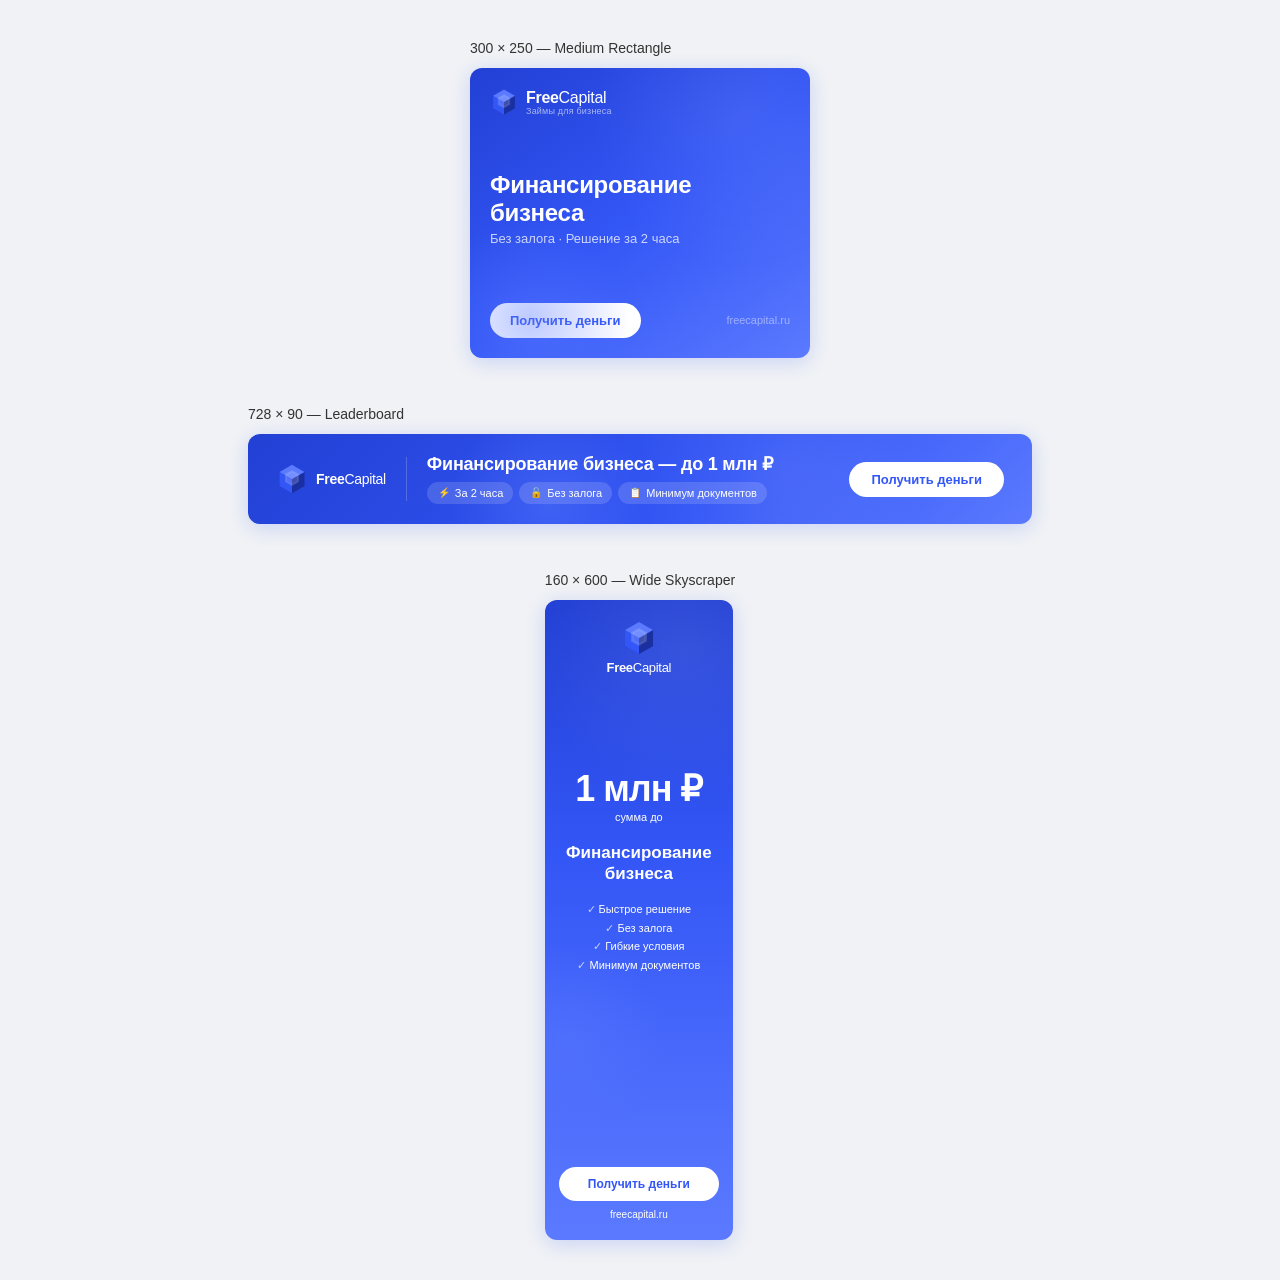
==== banners.html @ 23140b73 "Add HTML5 ad banners page for freecapital.ru Three banner formats (300x250, 728x90, 160x600) with Fr" ====
<!DOCTYPE html>
<html lang="ru">
<head>
<meta charset="UTF-8">
<meta name="viewport" content="width=device-width, initial-scale=1.0">
<title>Баннеры freecapital.ru</title>
<style>
  body {
    margin: 0;
    padding: 40px;
    background: #f0f2f5;
    font-family: -apple-system, BlinkMacSystemFont, 'SF Pro Display', 'Segoe UI', Roboto, sans-serif;
    display: flex;
    flex-direction: column;
    align-items: center;
    gap: 48px;
  }
  h2 { color: #333; font-weight: 500; font-size: 14px; margin: 0 0 12px; }

  /* === BRAND COLORS === */
  :root {
    --fc-blue: #3356F6;
    --fc-blue-dark: #2240D4;
    --fc-blue-light: #5B7AFF;
    --fc-dark: #1A1A2E;
  }

  /* === LOGO SVG (hexagon cube) === */
  .fc-logo {
    display: flex;
    align-items: center;
    gap: 8px;
    position: relative;
    z-index: 1;
  }
  .fc-logo svg { flex-shrink: 0; }
  .fc-logo-text {
    font-size: 16px;
    font-weight: 700;
    color: #fff;
    letter-spacing: -0.3px;
  }
  .fc-logo-text span { font-weight: 400; }
  .fc-logo-sub {
    font-size: 9px;
    color: rgba(255,255,255,0.6);
    margin-top: -1px;
    letter-spacing: 0.2px;
  }

  /* === BANNER BASE === */
  .banner {
    display: block;
    text-decoration: none;
    overflow: hidden;
    position: relative;
    border-radius: 12px;
    box-shadow: 0 4px 20px rgba(51,86,246,0.2);
    background: var(--fc-blue);
    color: #fff;
    cursor: pointer;
  }
  .banner * { box-sizing: border-box; }

  /* Decorative elements */
  .banner::before {
    content: '';
    position: absolute;
    width: 300px;
    height: 300px;
    border-radius: 50%;
    background: radial-gradient(circle, rgba(255,255,255,0.08) 0%, transparent 70%);
    pointer-events: none;
  }
  .banner::after {
    content: '';
    position: absolute;
    width: 200px;
    height: 200px;
    border-radius: 50%;
    background: radial-gradient(circle, rgba(91,122,255,0.4) 0%, transparent 70%);
    pointer-events: none;
  }

  /* === USP PILLS === */
  .usp-pills {
    display: flex;
    gap: 6px;
    flex-wrap: wrap;
    position: relative;
    z-index: 1;
  }
  .usp-pill {
    display: inline-flex;
    align-items: center;
    gap: 4px;
    padding: 4px 10px;
    background: rgba(255,255,255,0.15);
    border-radius: 20px;
    font-size: 11px;
    font-weight: 500;
    backdrop-filter: blur(4px);
  }
  .usp-pill-icon {
    width: 14px;
    height: 14px;
    display: flex;
    align-items: center;
    justify-content: center;
    font-size: 10px;
  }

  /* === CTA BUTTON === */
  .cta-btn {
    display: inline-block;
    padding: 12px 24px;
    background: #fff;
    color: var(--fc-blue);
    font-size: 14px;
    font-weight: 700;
    border-radius: 30px;
    text-decoration: none;
    position: relative;
    z-index: 1;
    animation: pulse 2.5s 1.5s ease infinite;
    transition: transform 0.15s ease;
  }
  .cta-btn:hover { transform: scale(1.04); }

  /* === 300x250 === */
  .banner-300x250 {
    width: 300px;
    height: 250px;
    padding: 20px;
    display: flex;
    flex-direction: column;
    justify-content: space-between;
    background: linear-gradient(145deg, var(--fc-blue-dark) 0%, var(--fc-blue) 50%, var(--fc-blue-light) 100%);
  }
  .banner-300x250::before { top: -100px; right: -80px; }
  .banner-300x250::after { bottom: -60px; left: -40px; }

  .banner-300x250 .fc-logo { animation: fadeDown 0.5s ease both; }
  .banner-300x250 .content { position: relative; z-index: 1; animation: fadeDown 0.5s 0.15s ease both; }
  .banner-300x250 .headline {
    font-size: 24px;
    font-weight: 800;
    line-height: 1.15;
    letter-spacing: -0.3px;
  }
  .banner-300x250 .sub {
    font-size: 13px;
    opacity: 0.75;
    margin-top: 4px;
    line-height: 1.3;
  }
  .banner-300x250 .bottom-row {
    display: flex;
    align-items: center;
    justify-content: space-between;
    animation: fadeDown 0.5s 0.35s ease both;
  }
  .banner-300x250 .cta-btn { padding: 10px 20px; font-size: 13px; }
  .banner-300x250 .domain-sm {
    font-size: 11px;
    opacity: 0.45;
    position: relative;
    z-index: 1;
  }

  /* === 728x90 === */
  .banner-728x90 {
    width: 728px;
    height: 90px;
    padding: 0 28px;
    display: flex;
    align-items: center;
    gap: 20px;
    background: linear-gradient(135deg, var(--fc-blue-dark) 0%, var(--fc-blue) 60%, var(--fc-blue-light) 100%);
  }
  .banner-728x90::before { top: -120px; right: 100px; }
  .banner-728x90::after { bottom: -80px; left: 200px; }

  .banner-728x90 .fc-logo { animation: fadeRight 0.4s ease both; flex-shrink: 0; }
  .banner-728x90 .fc-logo-text { font-size: 14px; }
  .banner-728x90 .divider {
    width: 1px;
    height: 44px;
    background: rgba(255,255,255,0.2);
    flex-shrink: 0;
    animation: fadeRight 0.4s 0.1s ease both;
  }
  .banner-728x90 .text-block {
    flex: 1;
    min-width: 0;
    position: relative;
    z-index: 1;
    animation: fadeRight 0.4s 0.15s ease both;
  }
  .banner-728x90 .headline {
    font-size: 18px;
    font-weight: 800;
    line-height: 1.2;
    letter-spacing: -0.2px;
  }
  .banner-728x90 .usp-pills { margin-top: 6px; }
  .banner-728x90 .cta-btn {
    padding: 10px 22px;
    font-size: 13px;
    flex-shrink: 0;
    animation: fadeRight 0.4s 0.3s ease both;
  }

  /* === 160x600 === */
  .banner-160x600 {
    width: 160px;
    height: 600px;
    padding: 20px 14px;
    display: flex;
    flex-direction: column;
    align-items: center;
    text-align: center;
    background: linear-gradient(180deg, var(--fc-blue-dark) 0%, var(--fc-blue) 40%, var(--fc-blue-light) 100%);
  }
  .banner-160x600::before { top: -100px; right: -100px; }
  .banner-160x600::after { bottom: 100px; left: -80px; }

  .banner-160x600 .fc-logo {
    flex-direction: column;
    gap: 4px;
    animation: fadeDown 0.5s ease both;
  }
  .banner-160x600 .fc-logo-text { font-size: 13px; }

  .banner-160x600 .mid-block {
    margin: auto 0;
    position: relative;
    z-index: 1;
  }
  .banner-160x600 .amount {
    font-size: 36px;
    font-weight: 800;
    line-height: 1;
    letter-spacing: -1px;
    animation: fadeDown 0.5s 0.2s ease both;
  }
  .banner-160x600 .amount-sub {
    font-size: 11px;
    opacity: 0.65;
    margin-top: 4px;
    animation: fadeDown 0.5s 0.25s ease both;
  }
  .banner-160x600 .headline {
    font-size: 17px;
    font-weight: 800;
    line-height: 1.2;
    margin-top: 20px;
    animation: fadeDown 0.5s 0.3s ease both;
  }
  .banner-160x600 .usp-list {
    list-style: none;
    padding: 0;
    margin: 16px 0 0;
    font-size: 11px;
    opacity: 0.8;
    line-height: 1.7;
    animation: fadeDown 0.5s 0.4s ease both;
  }
  .banner-160x600 .usp-list li::before {
    content: '✓ ';
    opacity: 0.7;
  }

  .banner-160x600 .cta-btn {
    width: 100%;
    text-align: center;
    padding: 10px 14px;
    font-size: 12px;
    margin-top: auto;
    animation: fadeDown 0.5s 0.55s ease both;
  }
  .banner-160x600 .domain {
    font-size: 10px;
    opacity: 0.4;
    margin-top: 8px;
    position: relative;
    z-index: 1;
    animation: fadeDown 0.5s 0.6s ease both;
  }

  /* === ANIMATIONS === */
  @keyframes fadeDown {
    from { opacity: 0; transform: translateY(-10px); }
    to { opacity: 1; transform: translateY(0); }
  }
  @keyframes fadeRight {
    from { opacity: 0; transform: translateX(-14px); }
    to { opacity: 1; transform: translateX(0); }
  }
  @keyframes pulse {
    0%, 100% { box-shadow: 0 0 0 0 rgba(255,255,255,0.35); }
    50% { box-shadow: 0 0 0 8px rgba(255,255,255,0); }
  }
</style>
</head>
<body>

<!-- Inline SVG logo hexagon -->
<svg style="display:none">
  <symbol id="fc-hex" viewBox="0 0 36 36">
    <!-- Back face -->
    <path d="M18 2L32 10V26L18 34L4 26V10L18 2Z" fill="#2240D4"/>
    <!-- Left face -->
    <path d="M4 10L18 18V34L4 26V10Z" fill="#3356F6"/>
    <!-- Right face -->
    <path d="M32 10L18 18V34L32 26V10Z" fill="#1A2FA0"/>
    <!-- Top face -->
    <path d="M4 10L18 2L32 10L18 18L4 10Z" fill="#5B7AFF"/>
    <!-- Inner hexagon highlight -->
    <path d="M18 8L26 12.5V21.5L18 26L10 21.5V12.5L18 8Z" fill="rgba(255,255,255,0.15)"/>
    <path d="M18 10L24 13.5V20.5L18 24L12 20.5V13.5L18 10Z" fill="none" stroke="rgba(255,255,255,0.25)" stroke-width="0.5"/>
  </symbol>
</svg>

<!-- 300x250 Medium Rectangle -->
<div>
  <h2>300 &times; 250 &mdash; Medium Rectangle</h2>
  <a href="https://freecapital.ru" target="_blank" class="banner banner-300x250">
    <div class="fc-logo">
      <svg width="28" height="28"><use href="#fc-hex"/></svg>
      <div>
        <div class="fc-logo-text">Free<span>Capital</span></div>
        <div class="fc-logo-sub">Займы для бизнеса</div>
      </div>
    </div>
    <div class="content">
      <div class="headline">Финансирование<br>бизнеса</div>
      <div class="sub">Без залога &middot; Решение за 2 часа</div>
    </div>
    <div class="bottom-row">
      <span class="cta-btn">Получить деньги</span>
      <span class="domain-sm">freecapital.ru</span>
    </div>
  </a>
</div>

<!-- 728x90 Leaderboard -->
<div>
  <h2>728 &times; 90 &mdash; Leaderboard</h2>
  <a href="https://freecapital.ru" target="_blank" class="banner banner-728x90">
    <div class="fc-logo">
      <svg width="32" height="32"><use href="#fc-hex"/></svg>
      <div>
        <div class="fc-logo-text">Free<span>Capital</span></div>
      </div>
    </div>
    <div class="divider"></div>
    <div class="text-block">
      <div class="headline">Финансирование бизнеса &mdash; до 1 млн ₽</div>
      <div class="usp-pills">
        <span class="usp-pill"><span class="usp-pill-icon">⚡</span> За 2 часа</span>
        <span class="usp-pill"><span class="usp-pill-icon">🔓</span> Без залога</span>
        <span class="usp-pill"><span class="usp-pill-icon">📋</span> Минимум документов</span>
      </div>
    </div>
    <span class="cta-btn">Получить деньги</span>
  </a>
</div>

<!-- 160x600 Wide Skyscraper -->
<div>
  <h2>160 &times; 600 &mdash; Wide Skyscraper</h2>
  <a href="https://freecapital.ru" target="_blank" class="banner banner-160x600">
    <div class="fc-logo">
      <svg width="36" height="36"><use href="#fc-hex"/></svg>
      <div class="fc-logo-text">Free<span>Capital</span></div>
    </div>
    <div class="mid-block">
      <div class="amount">1 млн ₽</div>
      <div class="amount-sub">сумма до</div>
      <div class="headline">Финансирование<br>бизнеса</div>
      <ul class="usp-list">
        <li>Быстрое решение</li>
        <li>Без залога</li>
        <li>Гибкие условия</li>
        <li>Минимум документов</li>
      </ul>
    </div>
    <span class="cta-btn">Получить деньги</span>
    <div class="domain">freecapital.ru</div>
  </a>
</div>

</body>
</html>
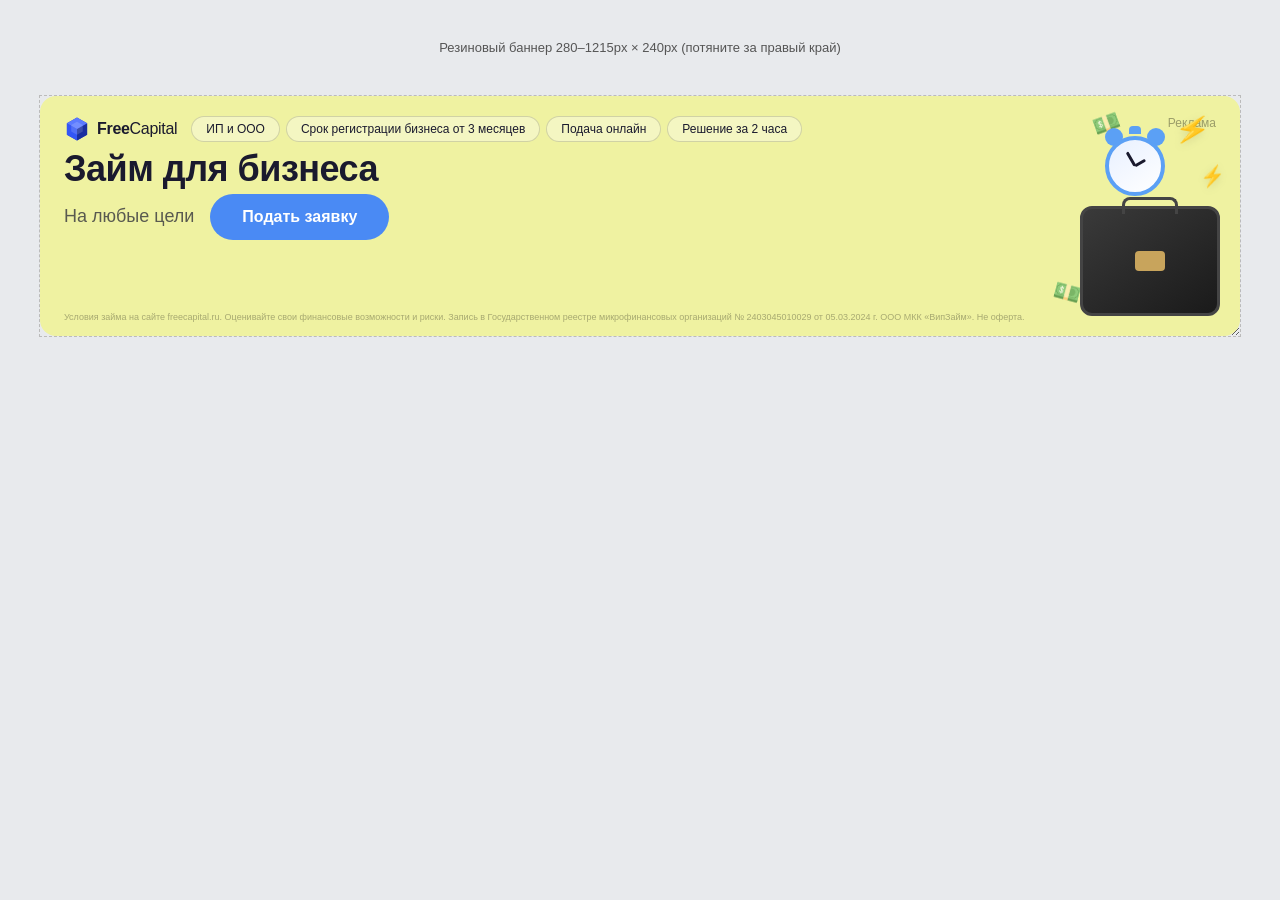
==== commit b4f341f9: "Redesign banner page: responsive FreeCapital ad (280-1215px × 240px) Replaces fixed-size banners wit" ====
--- a/banners.html
+++ b/banners.html
@@ -3,392 +3,408 @@
 <head>
 <meta charset="UTF-8">
 <meta name="viewport" content="width=device-width, initial-scale=1.0">
-<title>Баннеры freecapital.ru</title>
+<title>Баннер FreeCapital — Займ для бизнеса</title>
 <style>
+  /* === PAGE PREVIEW === */
   body {
     margin: 0;
     padding: 40px;
-    background: #f0f2f5;
+    background: #e8eaed;
     font-family: -apple-system, BlinkMacSystemFont, 'SF Pro Display', 'Segoe UI', Roboto, sans-serif;
     display: flex;
     flex-direction: column;
     align-items: center;
-    gap: 48px;
-  }
-  h2 { color: #333; font-weight: 500; font-size: 14px; margin: 0 0 12px; }
-
-  /* === BRAND COLORS === */
-  :root {
-    --fc-blue: #3356F6;
-    --fc-blue-dark: #2240D4;
-    --fc-blue-light: #5B7AFF;
-    --fc-dark: #1A1A2E;
-  }
-
-  /* === LOGO SVG (hexagon cube) === */
-  .fc-logo {
+    gap: 32px;
+  }
+  .preview-label {
+    color: #555;
+    font-size: 13px;
+    font-weight: 500;
+    margin: 0 0 8px;
+  }
+  .preview-wrap {
+    width: 100%;
+    max-width: 1215px;
+    resize: horizontal;
+    overflow: hidden;
+    min-width: 280px;
+    border: 1px dashed #bbb;
+    padding: 0;
+  }
+
+  /* === BANNER === */
+  .fc-banner {
+    display: block;
+    text-decoration: none;
+    color: inherit;
+    position: relative;
+    width: 100%;
+    min-width: 280px;
+    max-width: 1215px;
+    height: 240px;
+    background: #EFF2A1;
+    border-radius: 16px;
+    overflow: hidden;
+    box-sizing: border-box;
+    padding: 20px 24px 16px;
+    cursor: pointer;
+  }
+  .fc-banner * { box-sizing: border-box; }
+
+  /* --- Top row: logo + tags + "Реклама" --- */
+  .fc-banner__top {
     display: flex;
     align-items: center;
-    gap: 8px;
-    position: relative;
-    z-index: 1;
-  }
-  .fc-logo svg { flex-shrink: 0; }
-  .fc-logo-text {
+    gap: 10px;
+    flex-wrap: wrap;
+  }
+  .fc-banner__logo {
+    display: flex;
+    align-items: center;
+    gap: 7px;
+    flex-shrink: 0;
+    margin-right: 4px;
+  }
+  .fc-banner__logo-text {
     font-size: 16px;
     font-weight: 700;
-    color: #fff;
+    color: #1a1a2e;
     letter-spacing: -0.3px;
   }
-  .fc-logo-text span { font-weight: 400; }
-  .fc-logo-sub {
-    font-size: 9px;
-    color: rgba(255,255,255,0.6);
-    margin-top: -1px;
-    letter-spacing: 0.2px;
-  }
-
-  /* === BANNER BASE === */
-  .banner {
-    display: block;
-    text-decoration: none;
-    overflow: hidden;
-    position: relative;
-    border-radius: 12px;
-    box-shadow: 0 4px 20px rgba(51,86,246,0.2);
-    background: var(--fc-blue);
-    color: #fff;
-    cursor: pointer;
-  }
-  .banner * { box-sizing: border-box; }
-
-  /* Decorative elements */
-  .banner::before {
-    content: '';
-    position: absolute;
-    width: 300px;
-    height: 300px;
-    border-radius: 50%;
-    background: radial-gradient(circle, rgba(255,255,255,0.08) 0%, transparent 70%);
-    pointer-events: none;
-  }
-  .banner::after {
-    content: '';
-    position: absolute;
-    width: 200px;
-    height: 200px;
-    border-radius: 50%;
-    background: radial-gradient(circle, rgba(91,122,255,0.4) 0%, transparent 70%);
-    pointer-events: none;
-  }
-
-  /* === USP PILLS === */
-  .usp-pills {
+  .fc-banner__logo-text span { font-weight: 400; }
+
+  .fc-banner__tags {
     display: flex;
     gap: 6px;
     flex-wrap: wrap;
+    flex: 1;
+    min-width: 0;
+  }
+  .fc-banner__tag {
+    display: inline-block;
+    padding: 5px 14px;
+    border: 1.5px solid rgba(0,0,0,0.15);
+    border-radius: 30px;
+    font-size: 12px;
+    font-weight: 500;
+    color: #1a1a2e;
+    white-space: nowrap;
+    background: rgba(255,255,255,0.35);
+  }
+
+  .fc-banner__ad-label {
+    position: absolute;
+    top: 20px;
+    right: 24px;
+    font-size: 12px;
+    color: rgba(0,0,0,0.35);
+  }
+
+  /* --- Main content --- */
+  .fc-banner__body {
     position: relative;
     z-index: 1;
-  }
-  .usp-pill {
-    display: inline-flex;
-    align-items: center;
-    gap: 4px;
-    padding: 4px 10px;
-    background: rgba(255,255,255,0.15);
-    border-radius: 20px;
-    font-size: 11px;
-    font-weight: 500;
-    backdrop-filter: blur(4px);
-  }
-  .usp-pill-icon {
-    width: 14px;
-    height: 14px;
+    margin-top: 8px;
+  }
+  .fc-banner__headline {
+    font-size: 36px;
+    font-weight: 900;
+    color: #1a1a2e;
+    line-height: 1.05;
+    letter-spacing: -0.5px;
+  }
+  .fc-banner__cta-row {
     display: flex;
     align-items: center;
-    justify-content: center;
-    font-size: 10px;
-  }
-
-  /* === CTA BUTTON === */
-  .cta-btn {
+    gap: 16px;
+    margin-top: 6px;
+  }
+  .fc-banner__subtitle {
+    font-size: 18px;
+    font-weight: 500;
+    color: #1a1a2e;
+    opacity: 0.7;
+    white-space: nowrap;
+  }
+  .fc-banner__cta {
     display: inline-block;
-    padding: 12px 24px;
-    background: #fff;
-    color: var(--fc-blue);
-    font-size: 14px;
+    padding: 14px 32px;
+    background: #4A8AF4;
+    color: #fff;
+    font-size: 16px;
     font-weight: 700;
-    border-radius: 30px;
-    text-decoration: none;
-    position: relative;
+    border-radius: 40px;
+    border: none;
+    cursor: pointer;
+    white-space: nowrap;
+    transition: transform 0.15s ease, box-shadow 0.15s ease;
+  }
+  .fc-banner__cta:hover {
+    transform: scale(1.03);
+    box-shadow: 0 4px 16px rgba(74,138,244,0.35);
+  }
+
+  /* --- Disclaimer --- */
+  .fc-banner__disclaimer {
+    position: absolute;
+    bottom: 12px;
+    left: 24px;
+    right: 24px;
+    font-size: 9px;
+    line-height: 1.3;
+    color: rgba(0,0,0,0.3);
     z-index: 1;
-    animation: pulse 2.5s 1.5s ease infinite;
-    transition: transform 0.15s ease;
-  }
-  .cta-btn:hover { transform: scale(1.04); }
-
-  /* === 300x250 === */
-  .banner-300x250 {
-    width: 300px;
-    height: 250px;
-    padding: 20px;
-    display: flex;
-    flex-direction: column;
-    justify-content: space-between;
-    background: linear-gradient(145deg, var(--fc-blue-dark) 0%, var(--fc-blue) 50%, var(--fc-blue-light) 100%);
-  }
-  .banner-300x250::before { top: -100px; right: -80px; }
-  .banner-300x250::after { bottom: -60px; left: -40px; }
-
-  .banner-300x250 .fc-logo { animation: fadeDown 0.5s ease both; }
-  .banner-300x250 .content { position: relative; z-index: 1; animation: fadeDown 0.5s 0.15s ease both; }
-  .banner-300x250 .headline {
-    font-size: 24px;
-    font-weight: 800;
-    line-height: 1.15;
-    letter-spacing: -0.3px;
-  }
-  .banner-300x250 .sub {
-    font-size: 13px;
-    opacity: 0.75;
-    margin-top: 4px;
-    line-height: 1.3;
-  }
-  .banner-300x250 .bottom-row {
-    display: flex;
-    align-items: center;
-    justify-content: space-between;
-    animation: fadeDown 0.5s 0.35s ease both;
-  }
-  .banner-300x250 .cta-btn { padding: 10px 20px; font-size: 13px; }
-  .banner-300x250 .domain-sm {
-    font-size: 11px;
-    opacity: 0.45;
-    position: relative;
-    z-index: 1;
-  }
-
-  /* === 728x90 === */
-  .banner-728x90 {
-    width: 728px;
-    height: 90px;
-    padding: 0 28px;
-    display: flex;
-    align-items: center;
-    gap: 20px;
-    background: linear-gradient(135deg, var(--fc-blue-dark) 0%, var(--fc-blue) 60%, var(--fc-blue-light) 100%);
-  }
-  .banner-728x90::before { top: -120px; right: 100px; }
-  .banner-728x90::after { bottom: -80px; left: 200px; }
-
-  .banner-728x90 .fc-logo { animation: fadeRight 0.4s ease both; flex-shrink: 0; }
-  .banner-728x90 .fc-logo-text { font-size: 14px; }
-  .banner-728x90 .divider {
-    width: 1px;
-    height: 44px;
-    background: rgba(255,255,255,0.2);
-    flex-shrink: 0;
-    animation: fadeRight 0.4s 0.1s ease both;
-  }
-  .banner-728x90 .text-block {
-    flex: 1;
-    min-width: 0;
-    position: relative;
-    z-index: 1;
-    animation: fadeRight 0.4s 0.15s ease both;
-  }
-  .banner-728x90 .headline {
-    font-size: 18px;
-    font-weight: 800;
-    line-height: 1.2;
-    letter-spacing: -0.2px;
-  }
-  .banner-728x90 .usp-pills { margin-top: 6px; }
-  .banner-728x90 .cta-btn {
-    padding: 10px 22px;
-    font-size: 13px;
-    flex-shrink: 0;
-    animation: fadeRight 0.4s 0.3s ease both;
-  }
-
-  /* === 160x600 === */
-  .banner-160x600 {
-    width: 160px;
-    height: 600px;
-    padding: 20px 14px;
-    display: flex;
-    flex-direction: column;
-    align-items: center;
-    text-align: center;
-    background: linear-gradient(180deg, var(--fc-blue-dark) 0%, var(--fc-blue) 40%, var(--fc-blue-light) 100%);
-  }
-  .banner-160x600::before { top: -100px; right: -100px; }
-  .banner-160x600::after { bottom: 100px; left: -80px; }
-
-  .banner-160x600 .fc-logo {
-    flex-direction: column;
-    gap: 4px;
-    animation: fadeDown 0.5s ease both;
-  }
-  .banner-160x600 .fc-logo-text { font-size: 13px; }
-
-  .banner-160x600 .mid-block {
-    margin: auto 0;
-    position: relative;
-    z-index: 1;
-  }
-  .banner-160x600 .amount {
-    font-size: 36px;
-    font-weight: 800;
+  }
+
+  /* --- Illustration (right side) --- */
+  .fc-banner__illustration {
+    position: absolute;
+    right: 20px;
+    bottom: 20px;
+    width: 220px;
+    height: 200px;
+    z-index: 0;
+    pointer-events: none;
+  }
+
+  /* Briefcase */
+  .illust-briefcase {
+    position: absolute;
+    width: 140px;
+    height: 110px;
+    bottom: 0;
+    right: 0;
+    background: linear-gradient(145deg, #3a3a3a 0%, #2a2a2a 50%, #1a1a1a 100%);
+    border-radius: 12px;
+    border: 3px solid #444;
+  }
+  .illust-briefcase::before {
+    content: '';
+    position: absolute;
+    top: -12px;
+    left: 50%;
+    transform: translateX(-50%);
+    width: 50px;
+    height: 14px;
+    border: 3px solid #444;
+    border-bottom: none;
+    border-radius: 8px 8px 0 0;
+    background: transparent;
+  }
+  .illust-briefcase::after {
+    content: '';
+    position: absolute;
+    top: 50%;
+    left: 50%;
+    transform: translate(-50%, -50%);
+    width: 30px;
+    height: 20px;
+    background: #c8a45c;
+    border-radius: 4px;
+  }
+
+  /* Alarm clock */
+  .illust-clock {
+    position: absolute;
+    top: 10px;
+    right: 50px;
+    width: 70px;
+    height: 70px;
+  }
+  .illust-clock__face {
+    width: 60px;
+    height: 60px;
+    background: linear-gradient(145deg, #e8f0ff 0%, #fff 100%);
+    border-radius: 50%;
+    border: 4px solid #5BA0F5;
+    position: absolute;
+    top: 10px;
+    left: 5px;
+  }
+  .illust-clock__face::before {
+    content: '';
+    position: absolute;
+    top: 50%;
+    left: 50%;
+    width: 3px;
+    height: 16px;
+    background: #1a1a2e;
+    border-radius: 2px;
+    transform-origin: bottom center;
+    transform: translate(-50%, -100%) rotate(-30deg);
+  }
+  .illust-clock__face::after {
+    content: '';
+    position: absolute;
+    top: 50%;
+    left: 50%;
+    width: 3px;
+    height: 12px;
+    background: #1a1a2e;
+    border-radius: 2px;
+    transform-origin: bottom center;
+    transform: translate(-50%, -100%) rotate(60deg);
+  }
+  .illust-clock__bell-l,
+  .illust-clock__bell-r {
+    position: absolute;
+    top: 2px;
+    width: 18px;
+    height: 18px;
+    background: #5BA0F5;
+    border-radius: 50%;
+  }
+  .illust-clock__bell-l { left: 5px; }
+  .illust-clock__bell-r { right: 5px; }
+  .illust-clock__top {
+    position: absolute;
+    top: 0;
+    left: 50%;
+    transform: translateX(-50%);
+    width: 12px;
+    height: 8px;
+    background: #5BA0F5;
+    border-radius: 4px 4px 0 0;
+  }
+
+  /* Lightning bolts */
+  .illust-bolt {
+    position: absolute;
+    font-size: 28px;
+    filter: drop-shadow(0 2px 4px rgba(0,0,0,0.1));
     line-height: 1;
-    letter-spacing: -1px;
-    animation: fadeDown 0.5s 0.2s ease both;
-  }
-  .banner-160x600 .amount-sub {
-    font-size: 11px;
-    opacity: 0.65;
-    margin-top: 4px;
-    animation: fadeDown 0.5s 0.25s ease both;
-  }
-  .banner-160x600 .headline {
-    font-size: 17px;
-    font-weight: 800;
-    line-height: 1.2;
-    margin-top: 20px;
-    animation: fadeDown 0.5s 0.3s ease both;
-  }
-  .banner-160x600 .usp-list {
-    list-style: none;
-    padding: 0;
-    margin: 16px 0 0;
-    font-size: 11px;
-    opacity: 0.8;
-    line-height: 1.7;
-    animation: fadeDown 0.5s 0.4s ease both;
-  }
-  .banner-160x600 .usp-list li::before {
-    content: '✓ ';
+  }
+  .illust-bolt--1 { top: 0; right: 10px; transform: rotate(10deg); }
+  .illust-bolt--2 { top: 50px; right: -5px; font-size: 20px; transform: rotate(-5deg); }
+
+  /* Money bills */
+  .illust-money {
+    position: absolute;
+    font-size: 22px;
     opacity: 0.7;
   }
-
-  .banner-160x600 .cta-btn {
-    width: 100%;
-    text-align: center;
-    padding: 10px 14px;
-    font-size: 12px;
-    margin-top: auto;
-    animation: fadeDown 0.5s 0.55s ease both;
-  }
-  .banner-160x600 .domain {
-    font-size: 10px;
-    opacity: 0.4;
-    margin-top: 8px;
-    position: relative;
-    z-index: 1;
-    animation: fadeDown 0.5s 0.6s ease both;
-  }
-
-  /* === ANIMATIONS === */
-  @keyframes fadeDown {
-    from { opacity: 0; transform: translateY(-10px); }
+  .illust-money--1 { top: -5px; right: 100px; transform: rotate(-20deg); }
+  .illust-money--2 { bottom: 10px; right: 140px; transform: rotate(15deg); }
+
+  /* --- Responsive --- */
+  @media (max-width: 700px), (max-container-width: 700px) {
+    .fc-banner__headline { font-size: 28px; }
+    .fc-banner__subtitle { font-size: 15px; }
+    .fc-banner__cta { padding: 12px 24px; font-size: 14px; }
+    .fc-banner__tag { font-size: 11px; padding: 4px 10px; }
+    .fc-banner__illustration { width: 160px; height: 160px; right: 10px; }
+    .illust-briefcase { width: 100px; height: 80px; }
+    .illust-clock { transform: scale(0.8); top: 5px; right: 30px; }
+  }
+
+  /* Container query for resize behavior within preview */
+  .preview-wrap { container-type: inline-size; }
+
+  @container (max-width: 600px) {
+    .fc-banner { padding: 16px 18px 14px; }
+    .fc-banner__headline { font-size: 26px; }
+    .fc-banner__subtitle { font-size: 14px; }
+    .fc-banner__cta { padding: 10px 20px; font-size: 13px; }
+    .fc-banner__tag { font-size: 10px; padding: 3px 8px; }
+    .fc-banner__illustration { width: 130px; height: 140px; right: 5px; bottom: 30px; }
+    .illust-briefcase { width: 85px; height: 65px; border-radius: 8px; }
+    .illust-clock { transform: scale(0.65); top: 5px; right: 20px; }
+    .illust-bolt { font-size: 20px; }
+  }
+  @container (max-width: 400px) {
+    .fc-banner__headline { font-size: 22px; }
+    .fc-banner__cta-row { flex-direction: column; align-items: flex-start; gap: 8px; }
+    .fc-banner__subtitle { font-size: 13px; }
+    .fc-banner__cta { padding: 10px 18px; font-size: 12px; }
+    .fc-banner__tags { display: none; }
+    .fc-banner__illustration { width: 100px; height: 110px; right: 5px; bottom: 28px; }
+    .illust-briefcase { width: 70px; height: 55px; }
+    .illust-clock { transform: scale(0.5); top: 0; right: 15px; }
+    .fc-banner__disclaimer { font-size: 7px; }
+  }
+
+  /* === Animations === */
+  .fc-banner__logo { animation: fadeIn 0.4s ease both; }
+  .fc-banner__tags { animation: fadeIn 0.4s 0.1s ease both; }
+  .fc-banner__headline { animation: fadeIn 0.4s 0.2s ease both; }
+  .fc-banner__cta-row { animation: fadeIn 0.4s 0.3s ease both; }
+  .fc-banner__illustration { animation: slideIn 0.5s 0.3s ease both; }
+
+  @keyframes fadeIn {
+    from { opacity: 0; transform: translateY(-8px); }
     to { opacity: 1; transform: translateY(0); }
   }
-  @keyframes fadeRight {
-    from { opacity: 0; transform: translateX(-14px); }
+  @keyframes slideIn {
+    from { opacity: 0; transform: translateX(30px); }
     to { opacity: 1; transform: translateX(0); }
-  }
-  @keyframes pulse {
-    0%, 100% { box-shadow: 0 0 0 0 rgba(255,255,255,0.35); }
-    50% { box-shadow: 0 0 0 8px rgba(255,255,255,0); }
   }
 </style>
 </head>
 <body>
 
-<!-- Inline SVG logo hexagon -->
+<!-- Inline SVG logo -->
 <svg style="display:none">
   <symbol id="fc-hex" viewBox="0 0 36 36">
-    <!-- Back face -->
     <path d="M18 2L32 10V26L18 34L4 26V10L18 2Z" fill="#2240D4"/>
-    <!-- Left face -->
     <path d="M4 10L18 18V34L4 26V10Z" fill="#3356F6"/>
-    <!-- Right face -->
     <path d="M32 10L18 18V34L32 26V10Z" fill="#1A2FA0"/>
-    <!-- Top face -->
     <path d="M4 10L18 2L32 10L18 18L4 10Z" fill="#5B7AFF"/>
-    <!-- Inner hexagon highlight -->
     <path d="M18 8L26 12.5V21.5L18 26L10 21.5V12.5L18 8Z" fill="rgba(255,255,255,0.15)"/>
-    <path d="M18 10L24 13.5V20.5L18 24L12 20.5V13.5L18 10Z" fill="none" stroke="rgba(255,255,255,0.25)" stroke-width="0.5"/>
   </symbol>
 </svg>
 
-<!-- 300x250 Medium Rectangle -->
-<div>
-  <h2>300 &times; 250 &mdash; Medium Rectangle</h2>
-  <a href="https://freecapital.ru" target="_blank" class="banner banner-300x250">
-    <div class="fc-logo">
-      <svg width="28" height="28"><use href="#fc-hex"/></svg>
-      <div>
-        <div class="fc-logo-text">Free<span>Capital</span></div>
-        <div class="fc-logo-sub">Займы для бизнеса</div>
-      </div>
+<p class="preview-label">Резиновый баннер 280–1215px &times; 240px (потяните за правый край)</p>
+
+<!-- === BANNER === -->
+<div class="preview-wrap">
+<a href="https://freecapital.ru" target="_blank" class="fc-banner">
+
+  <!-- Top row -->
+  <div class="fc-banner__top">
+    <div class="fc-banner__logo">
+      <svg width="26" height="26"><use href="#fc-hex"/></svg>
+      <div class="fc-banner__logo-text">Free<span>Capital</span></div>
     </div>
-    <div class="content">
-      <div class="headline">Финансирование<br>бизнеса</div>
-      <div class="sub">Без залога &middot; Решение за 2 часа</div>
+    <div class="fc-banner__tags">
+      <span class="fc-banner__tag">ИП и ООО</span>
+      <span class="fc-banner__tag">Срок регистрации бизнеса от 3 месяцев</span>
+      <span class="fc-banner__tag">Подача онлайн</span>
+      <span class="fc-banner__tag">Решение за 2 часа</span>
     </div>
-    <div class="bottom-row">
-      <span class="cta-btn">Получить деньги</span>
-      <span class="domain-sm">freecapital.ru</span>
+  </div>
+  <span class="fc-banner__ad-label">Реклама</span>
+
+  <!-- Main content -->
+  <div class="fc-banner__body">
+    <div class="fc-banner__headline">Займ для бизнеса</div>
+    <div class="fc-banner__cta-row">
+      <span class="fc-banner__subtitle">На любые цели</span>
+      <span class="fc-banner__cta">Подать заявку</span>
     </div>
-  </a>
-</div>
-
-<!-- 728x90 Leaderboard -->
-<div>
-  <h2>728 &times; 90 &mdash; Leaderboard</h2>
-  <a href="https://freecapital.ru" target="_blank" class="banner banner-728x90">
-    <div class="fc-logo">
-      <svg width="32" height="32"><use href="#fc-hex"/></svg>
-      <div>
-        <div class="fc-logo-text">Free<span>Capital</span></div>
-      </div>
+  </div>
+
+  <!-- Disclaimer -->
+  <div class="fc-banner__disclaimer">
+    Условия займа на сайте freecapital.ru. Оценивайте свои финансовые возможности и&nbsp;риски. Запись в&nbsp;Государственном реестре
+    микрофинансовых организаций №&nbsp;2403045010029 от&nbsp;05.03.2024&nbsp;г. ООО МКК &laquo;ВипЗайм&raquo;. Не&nbsp;оферта.
+  </div>
+
+  <!-- Illustration -->
+  <div class="fc-banner__illustration">
+    <span class="illust-money illust-money--1">💵</span>
+    <span class="illust-money illust-money--2">💵</span>
+    <span class="illust-bolt illust-bolt--1">⚡</span>
+    <span class="illust-bolt illust-bolt--2">⚡</span>
+    <div class="illust-clock">
+      <div class="illust-clock__bell-l"></div>
+      <div class="illust-clock__bell-r"></div>
+      <div class="illust-clock__top"></div>
+      <div class="illust-clock__face"></div>
     </div>
-    <div class="divider"></div>
-    <div class="text-block">
-      <div class="headline">Финансирование бизнеса &mdash; до 1 млн ₽</div>
-      <div class="usp-pills">
-        <span class="usp-pill"><span class="usp-pill-icon">⚡</span> За 2 часа</span>
-        <span class="usp-pill"><span class="usp-pill-icon">🔓</span> Без залога</span>
-        <span class="usp-pill"><span class="usp-pill-icon">📋</span> Минимум документов</span>
-      </div>
-    </div>
-    <span class="cta-btn">Получить деньги</span>
-  </a>
-</div>
-
-<!-- 160x600 Wide Skyscraper -->
-<div>
-  <h2>160 &times; 600 &mdash; Wide Skyscraper</h2>
-  <a href="https://freecapital.ru" target="_blank" class="banner banner-160x600">
-    <div class="fc-logo">
-      <svg width="36" height="36"><use href="#fc-hex"/></svg>
-      <div class="fc-logo-text">Free<span>Capital</span></div>
-    </div>
-    <div class="mid-block">
-      <div class="amount">1 млн ₽</div>
-      <div class="amount-sub">сумма до</div>
-      <div class="headline">Финансирование<br>бизнеса</div>
-      <ul class="usp-list">
-        <li>Быстрое решение</li>
-        <li>Без залога</li>
-        <li>Гибкие условия</li>
-        <li>Минимум документов</li>
-      </ul>
-    </div>
-    <span class="cta-btn">Получить деньги</span>
-    <div class="domain">freecapital.ru</div>
-  </a>
+    <div class="illust-briefcase"></div>
+  </div>
+
+</a>
 </div>
 
 </body>
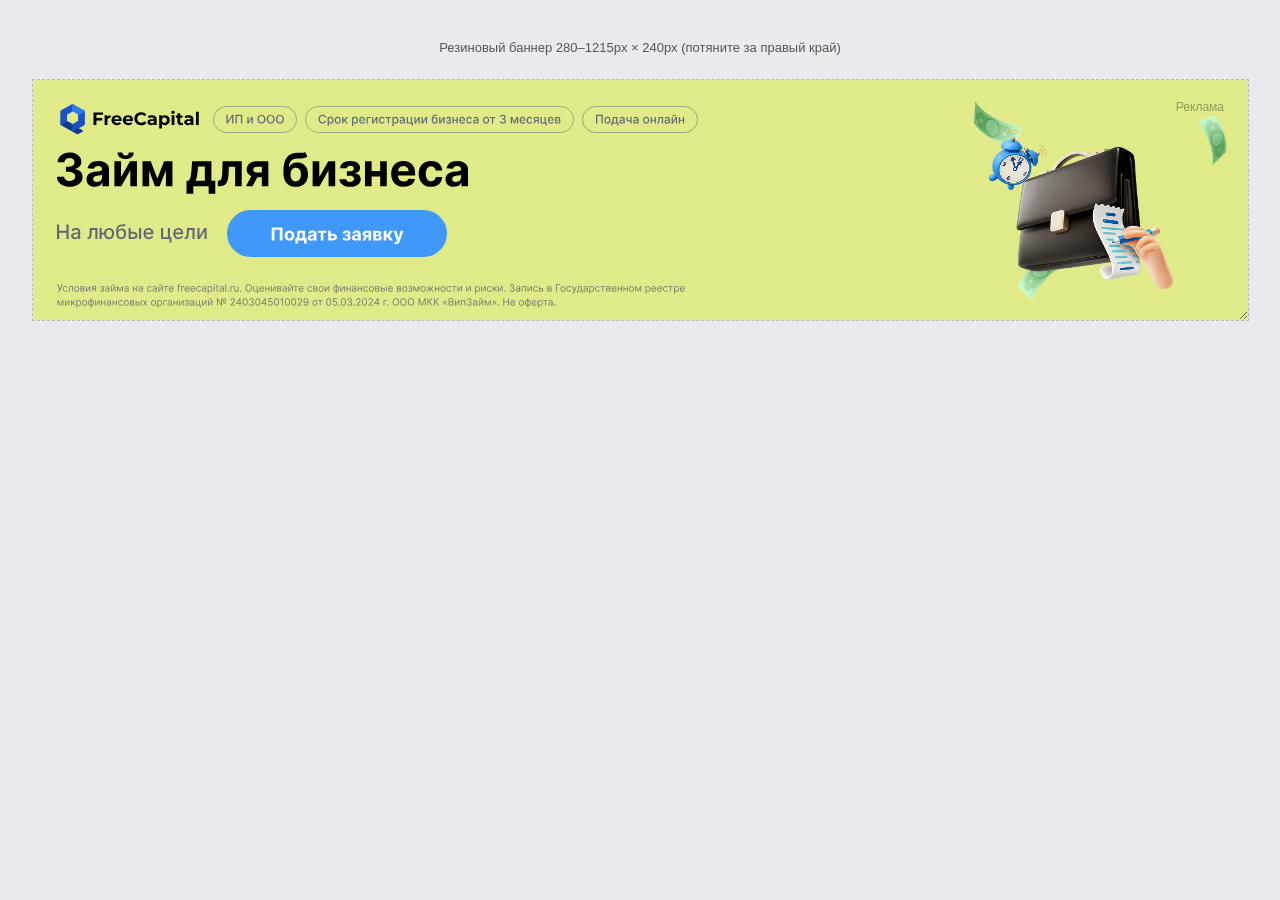
==== commit 4f48596f: "Rebuild banner with original Figma assets (SVG/PNG) Uses designer-provided assets: logo, tags, headl" ====
--- a/banners.html
+++ b/banners.html
@@ -8,19 +8,19 @@
   /* === PAGE PREVIEW === */
   body {
     margin: 0;
-    padding: 40px;
+    padding: 40px 20px;
     background: #e8eaed;
-    font-family: -apple-system, BlinkMacSystemFont, 'SF Pro Display', 'Segoe UI', Roboto, sans-serif;
+    font-family: -apple-system, BlinkMacSystemFont, 'Segoe UI', Roboto, sans-serif;
     display: flex;
     flex-direction: column;
     align-items: center;
-    gap: 32px;
+    gap: 24px;
   }
   .preview-label {
     color: #555;
     font-size: 13px;
     font-weight: 500;
-    margin: 0 0 8px;
+    margin: 0;
   }
   .preview-wrap {
     width: 100%;
@@ -29,7 +29,7 @@
     overflow: hidden;
     min-width: 280px;
     border: 1px dashed #bbb;
-    padding: 0;
+    container-type: inline-size;
   }
 
   /* === BANNER === */
@@ -39,370 +39,257 @@
     color: inherit;
     position: relative;
     width: 100%;
-    min-width: 280px;
-    max-width: 1215px;
     height: 240px;
-    background: #EFF2A1;
-    border-radius: 16px;
+    background: #E0EA89;
+    border-radius: 4px;
     overflow: hidden;
     box-sizing: border-box;
-    padding: 20px 24px 16px;
     cursor: pointer;
   }
   .fc-banner * { box-sizing: border-box; }
 
-  /* --- Top row: logo + tags + "Реклама" --- */
-  .fc-banner__top {
-    display: flex;
-    align-items: center;
-    gap: 10px;
+  /* --- Top row --- */
+  .fc-top {
+    position: absolute;
+    top: 20px;
+    left: 24px;
+    right: 80px;
+    display: flex;
+    align-items: center;
+    gap: 12px;
+    z-index: 2;
+  }
+  .fc-logo {
+    flex-shrink: 0;
+    height: 38px;
+  }
+  .fc-logo img { height: 38px; width: auto; display: block; }
+
+  .fc-tags {
+    display: flex;
+    gap: 8px;
     flex-wrap: wrap;
-  }
-  .fc-banner__logo {
-    display: flex;
-    align-items: center;
-    gap: 7px;
-    flex-shrink: 0;
-    margin-right: 4px;
-  }
-  .fc-banner__logo-text {
-    font-size: 16px;
-    font-weight: 700;
-    color: #1a1a2e;
-    letter-spacing: -0.3px;
-  }
-  .fc-banner__logo-text span { font-weight: 400; }
-
-  .fc-banner__tags {
-    display: flex;
-    gap: 6px;
-    flex-wrap: wrap;
-    flex: 1;
-    min-width: 0;
-  }
-  .fc-banner__tag {
-    display: inline-block;
-    padding: 5px 14px;
-    border: 1.5px solid rgba(0,0,0,0.15);
-    border-radius: 30px;
-    font-size: 12px;
-    font-weight: 500;
-    color: #1a1a2e;
-    white-space: nowrap;
-    background: rgba(255,255,255,0.35);
-  }
-
-  .fc-banner__ad-label {
+    align-items: center;
+  }
+  .fc-tags img {
+    height: 27px;
+    width: auto;
+    display: block;
+  }
+
+  .fc-ad {
     position: absolute;
     top: 20px;
     right: 24px;
     font-size: 12px;
     color: rgba(0,0,0,0.35);
-  }
-
-  /* --- Main content --- */
-  .fc-banner__body {
-    position: relative;
+    z-index: 2;
+  }
+
+  /* --- Headline --- */
+  .fc-headline {
+    position: absolute;
+    top: 72px;
+    left: 24px;
+    z-index: 2;
+  }
+  .fc-headline img {
+    height: 42px;
+    width: auto;
+    display: block;
+  }
+
+  /* --- CTA row --- */
+  .fc-cta-row {
+    position: absolute;
+    top: 130px;
+    left: 24px;
+    display: flex;
+    align-items: center;
+    gap: 20px;
+    z-index: 2;
+  }
+  .fc-subtitle img {
+    height: 19px;
+    width: auto;
+    display: block;
+  }
+  .fc-cta img {
+    height: 47px;
+    width: auto;
+    display: block;
+    transition: transform 0.15s ease;
+  }
+  .fc-banner:hover .fc-cta img {
+    transform: scale(1.03);
+  }
+
+  /* --- Disclaimer --- */
+  .fc-disclaimer {
+    position: absolute;
+    bottom: 12px;
+    left: 24px;
+    z-index: 2;
+    max-width: 60%;
+  }
+  .fc-disclaimer img {
+    width: 100%;
+    height: auto;
+    display: block;
+    max-height: 24px;
+  }
+
+  /* --- Illustration --- */
+  .fc-bag {
+    position: absolute;
+    right: 40px;
+    bottom: 0;
     z-index: 1;
-    margin-top: 8px;
-  }
-  .fc-banner__headline {
-    font-size: 36px;
-    font-weight: 900;
-    color: #1a1a2e;
-    line-height: 1.05;
-    letter-spacing: -0.5px;
-  }
-  .fc-banner__cta-row {
-    display: flex;
-    align-items: center;
-    gap: 16px;
-    margin-top: 6px;
-  }
-  .fc-banner__subtitle {
-    font-size: 18px;
-    font-weight: 500;
-    color: #1a1a2e;
-    opacity: 0.7;
-    white-space: nowrap;
-  }
-  .fc-banner__cta {
-    display: inline-block;
-    padding: 14px 32px;
-    background: #4A8AF4;
-    color: #fff;
-    font-size: 16px;
-    font-weight: 700;
-    border-radius: 40px;
-    border: none;
-    cursor: pointer;
-    white-space: nowrap;
-    transition: transform 0.15s ease, box-shadow 0.15s ease;
-  }
-  .fc-banner__cta:hover {
-    transform: scale(1.03);
-    box-shadow: 0 4px 16px rgba(74,138,244,0.35);
-  }
-
-  /* --- Disclaimer --- */
-  .fc-banner__disclaimer {
-    position: absolute;
-    bottom: 12px;
-    left: 24px;
-    right: 24px;
-    font-size: 9px;
-    line-height: 1.3;
-    color: rgba(0,0,0,0.3);
-    z-index: 1;
-  }
-
-  /* --- Illustration (right side) --- */
-  .fc-banner__illustration {
-    position: absolute;
-    right: 20px;
+    height: 200px;
+    width: auto;
+  }
+  .fc-money {
+    position: absolute;
+    z-index: 0;
+  }
+  .fc-money--1 {
+    right: 220px;
+    top: 10px;
+    width: 60px;
+    transform: rotate(-10deg);
+    animation: floatMoney 3s ease-in-out infinite;
+  }
+  .fc-money--2 {
+    right: 10px;
+    top: 30px;
+    width: 55px;
+    transform: rotate(15deg);
+    animation: floatMoney 3s 0.5s ease-in-out infinite;
+  }
+  .fc-money--3 {
+    right: 180px;
     bottom: 20px;
-    width: 220px;
-    height: 200px;
-    z-index: 0;
-    pointer-events: none;
-  }
-
-  /* Briefcase */
-  .illust-briefcase {
-    position: absolute;
-    width: 140px;
-    height: 110px;
-    bottom: 0;
-    right: 0;
-    background: linear-gradient(145deg, #3a3a3a 0%, #2a2a2a 50%, #1a1a1a 100%);
-    border-radius: 12px;
-    border: 3px solid #444;
-  }
-  .illust-briefcase::before {
-    content: '';
-    position: absolute;
-    top: -12px;
-    left: 50%;
-    transform: translateX(-50%);
     width: 50px;
-    height: 14px;
-    border: 3px solid #444;
-    border-bottom: none;
-    border-radius: 8px 8px 0 0;
-    background: transparent;
-  }
-  .illust-briefcase::after {
-    content: '';
-    position: absolute;
-    top: 50%;
-    left: 50%;
-    transform: translate(-50%, -50%);
-    width: 30px;
-    height: 20px;
-    background: #c8a45c;
-    border-radius: 4px;
-  }
-
-  /* Alarm clock */
-  .illust-clock {
-    position: absolute;
-    top: 10px;
-    right: 50px;
-    width: 70px;
-    height: 70px;
-  }
-  .illust-clock__face {
-    width: 60px;
-    height: 60px;
-    background: linear-gradient(145deg, #e8f0ff 0%, #fff 100%);
-    border-radius: 50%;
-    border: 4px solid #5BA0F5;
-    position: absolute;
-    top: 10px;
-    left: 5px;
-  }
-  .illust-clock__face::before {
-    content: '';
-    position: absolute;
-    top: 50%;
-    left: 50%;
-    width: 3px;
-    height: 16px;
-    background: #1a1a2e;
-    border-radius: 2px;
-    transform-origin: bottom center;
-    transform: translate(-50%, -100%) rotate(-30deg);
-  }
-  .illust-clock__face::after {
-    content: '';
-    position: absolute;
-    top: 50%;
-    left: 50%;
-    width: 3px;
-    height: 12px;
-    background: #1a1a2e;
-    border-radius: 2px;
-    transform-origin: bottom center;
-    transform: translate(-50%, -100%) rotate(60deg);
-  }
-  .illust-clock__bell-l,
-  .illust-clock__bell-r {
-    position: absolute;
-    top: 2px;
-    width: 18px;
-    height: 18px;
-    background: #5BA0F5;
-    border-radius: 50%;
-  }
-  .illust-clock__bell-l { left: 5px; }
-  .illust-clock__bell-r { right: 5px; }
-  .illust-clock__top {
-    position: absolute;
-    top: 0;
-    left: 50%;
-    transform: translateX(-50%);
-    width: 12px;
-    height: 8px;
-    background: #5BA0F5;
-    border-radius: 4px 4px 0 0;
-  }
-
-  /* Lightning bolts */
-  .illust-bolt {
-    position: absolute;
-    font-size: 28px;
-    filter: drop-shadow(0 2px 4px rgba(0,0,0,0.1));
-    line-height: 1;
-  }
-  .illust-bolt--1 { top: 0; right: 10px; transform: rotate(10deg); }
-  .illust-bolt--2 { top: 50px; right: -5px; font-size: 20px; transform: rotate(-5deg); }
-
-  /* Money bills */
-  .illust-money {
-    position: absolute;
-    font-size: 22px;
-    opacity: 0.7;
-  }
-  .illust-money--1 { top: -5px; right: 100px; transform: rotate(-20deg); }
-  .illust-money--2 { bottom: 10px; right: 140px; transform: rotate(15deg); }
-
-  /* --- Responsive --- */
-  @media (max-width: 700px), (max-container-width: 700px) {
-    .fc-banner__headline { font-size: 28px; }
-    .fc-banner__subtitle { font-size: 15px; }
-    .fc-banner__cta { padding: 12px 24px; font-size: 14px; }
-    .fc-banner__tag { font-size: 11px; padding: 4px 10px; }
-    .fc-banner__illustration { width: 160px; height: 160px; right: 10px; }
-    .illust-briefcase { width: 100px; height: 80px; }
-    .illust-clock { transform: scale(0.8); top: 5px; right: 30px; }
-  }
-
-  /* Container query for resize behavior within preview */
-  .preview-wrap { container-type: inline-size; }
-
-  @container (max-width: 600px) {
-    .fc-banner { padding: 16px 18px 14px; }
-    .fc-banner__headline { font-size: 26px; }
-    .fc-banner__subtitle { font-size: 14px; }
-    .fc-banner__cta { padding: 10px 20px; font-size: 13px; }
-    .fc-banner__tag { font-size: 10px; padding: 3px 8px; }
-    .fc-banner__illustration { width: 130px; height: 140px; right: 5px; bottom: 30px; }
-    .illust-briefcase { width: 85px; height: 65px; border-radius: 8px; }
-    .illust-clock { transform: scale(0.65); top: 5px; right: 20px; }
-    .illust-bolt { font-size: 20px; }
-  }
-  @container (max-width: 400px) {
-    .fc-banner__headline { font-size: 22px; }
-    .fc-banner__cta-row { flex-direction: column; align-items: flex-start; gap: 8px; }
-    .fc-banner__subtitle { font-size: 13px; }
-    .fc-banner__cta { padding: 10px 18px; font-size: 12px; }
-    .fc-banner__tags { display: none; }
-    .fc-banner__illustration { width: 100px; height: 110px; right: 5px; bottom: 28px; }
-    .illust-briefcase { width: 70px; height: 55px; }
-    .illust-clock { transform: scale(0.5); top: 0; right: 15px; }
-    .fc-banner__disclaimer { font-size: 7px; }
+    transform: rotate(5deg);
+    animation: floatMoney 3s 1s ease-in-out infinite;
+  }
+
+  /* === Container query responsive === */
+  @container (max-width: 900px) {
+    .fc-bag { height: 170px; right: 20px; }
+    .fc-money--1 { right: 170px; width: 50px; }
+    .fc-money--2 { right: 0; width: 45px; }
+    .fc-money--3 { right: 140px; width: 42px; }
+  }
+
+  @container (max-width: 700px) {
+    .fc-headline img { height: 34px; }
+    .fc-headline { top: 68px; }
+    .fc-cta-row { top: 115px; gap: 14px; }
+    .fc-cta img { height: 40px; }
+    .fc-subtitle img { height: 16px; }
+    .fc-bag { height: 145px; right: 10px; }
+    .fc-money--1 { right: 130px; width: 42px; }
+    .fc-money--2 { width: 38px; }
+    .fc-money--3 { right: 110px; width: 36px; }
+    .fc-tags img:nth-child(3) { display: none; }
+    .fc-disclaimer { max-width: 55%; }
+  }
+
+  @container (max-width: 520px) {
+    .fc-top { gap: 8px; right: 60px; }
+    .fc-logo img { height: 30px; }
+    .fc-tags { display: none; }
+    .fc-ad { font-size: 11px; }
+    .fc-headline { top: 60px; left: 18px; }
+    .fc-headline img { height: 28px; }
+    .fc-cta-row { top: 100px; left: 18px; gap: 12px; flex-direction: column; align-items: flex-start; }
+    .fc-subtitle img { height: 14px; }
+    .fc-cta img { height: 36px; }
+    .fc-bag { height: 120px; right: 5px; }
+    .fc-money--1 { right: 100px; width: 34px; top: 20px; }
+    .fc-money--2 { width: 30px; top: 40px; }
+    .fc-money--3 { display: none; }
+    .fc-disclaimer { left: 18px; max-width: 50%; }
+    .fc-disclaimer img { max-height: 20px; }
+  }
+
+  @container (max-width: 360px) {
+    .fc-headline img { height: 24px; }
+    .fc-cta-row { top: 92px; }
+    .fc-cta img { height: 32px; }
+    .fc-bag { height: 100px; right: 0; }
+    .fc-money--1 { display: none; }
+    .fc-disclaimer { max-width: 48%; }
+    .fc-disclaimer img { max-height: 18px; }
   }
 
   /* === Animations === */
-  .fc-banner__logo { animation: fadeIn 0.4s ease both; }
-  .fc-banner__tags { animation: fadeIn 0.4s 0.1s ease both; }
-  .fc-banner__headline { animation: fadeIn 0.4s 0.2s ease both; }
-  .fc-banner__cta-row { animation: fadeIn 0.4s 0.3s ease both; }
-  .fc-banner__illustration { animation: slideIn 0.5s 0.3s ease both; }
+  .fc-top { animation: fadeIn 0.4s ease both; }
+  .fc-headline { animation: fadeIn 0.4s 0.15s ease both; }
+  .fc-cta-row { animation: fadeIn 0.4s 0.25s ease both; }
+  .fc-bag { animation: slideIn 0.5s 0.2s ease both; }
+  .fc-money { animation: slideIn 0.5s 0.1s ease both; }
 
   @keyframes fadeIn {
     from { opacity: 0; transform: translateY(-8px); }
     to { opacity: 1; transform: translateY(0); }
   }
   @keyframes slideIn {
-    from { opacity: 0; transform: translateX(30px); }
+    from { opacity: 0; transform: translateX(20px); }
     to { opacity: 1; transform: translateX(0); }
+  }
+  @keyframes floatMoney {
+    0%, 100% { transform: translateY(0) rotate(var(--rot, 0deg)); }
+    50% { transform: translateY(-6px) rotate(var(--rot, 0deg)); }
   }
 </style>
 </head>
 <body>
 
-<!-- Inline SVG logo -->
-<svg style="display:none">
-  <symbol id="fc-hex" viewBox="0 0 36 36">
-    <path d="M18 2L32 10V26L18 34L4 26V10L18 2Z" fill="#2240D4"/>
-    <path d="M4 10L18 18V34L4 26V10Z" fill="#3356F6"/>
-    <path d="M32 10L18 18V34L32 26V10Z" fill="#1A2FA0"/>
-    <path d="M4 10L18 2L32 10L18 18L4 10Z" fill="#5B7AFF"/>
-    <path d="M18 8L26 12.5V21.5L18 26L10 21.5V12.5L18 8Z" fill="rgba(255,255,255,0.15)"/>
-  </symbol>
-</svg>
-
 <p class="preview-label">Резиновый баннер 280–1215px &times; 240px (потяните за правый край)</p>
 
-<!-- === BANNER === -->
 <div class="preview-wrap">
 <a href="https://freecapital.ru" target="_blank" class="fc-banner">
 
-  <!-- Top row -->
-  <div class="fc-banner__top">
-    <div class="fc-banner__logo">
-      <svg width="26" height="26"><use href="#fc-hex"/></svg>
-      <div class="fc-banner__logo-text">Free<span>Capital</span></div>
-    </div>
-    <div class="fc-banner__tags">
-      <span class="fc-banner__tag">ИП и ООО</span>
-      <span class="fc-banner__tag">Срок регистрации бизнеса от 3 месяцев</span>
-      <span class="fc-banner__tag">Подача онлайн</span>
-      <span class="fc-banner__tag">Решение за 2 часа</span>
-    </div>
-  </div>
-  <span class="fc-banner__ad-label">Реклама</span>
-
-  <!-- Main content -->
-  <div class="fc-banner__body">
-    <div class="fc-banner__headline">Займ для бизнеса</div>
-    <div class="fc-banner__cta-row">
-      <span class="fc-banner__subtitle">На любые цели</span>
-      <span class="fc-banner__cta">Подать заявку</span>
+  <!-- Top: logo + tags -->
+  <div class="fc-top">
+    <div class="fc-logo">
+      <img src="assets/banner/logo.svg" alt="FreeCapital">
+    </div>
+    <div class="fc-tags">
+      <img src="assets/banner/tag-ip.svg" alt="ИП и ООО">
+      <img src="assets/banner/tag-srok.svg" alt="Срок регистрации бизнеса от 3 месяцев">
+      <img src="assets/banner/tag-online.svg" alt="Подача онлайн">
+    </div>
+  </div>
+  <span class="fc-ad">Реклама</span>
+
+  <!-- Headline -->
+  <div class="fc-headline">
+    <img src="assets/banner/headline.svg" alt="Займ для бизнеса">
+  </div>
+
+  <!-- CTA row -->
+  <div class="fc-cta-row">
+    <div class="fc-subtitle">
+      <img src="assets/banner/subtitle.svg" alt="На любые цели">
+    </div>
+    <div class="fc-cta">
+      <img src="assets/banner/btn_48_blue.svg" alt="Подать заявку">
     </div>
   </div>
 
   <!-- Disclaimer -->
-  <div class="fc-banner__disclaimer">
-    Условия займа на сайте freecapital.ru. Оценивайте свои финансовые возможности и&nbsp;риски. Запись в&nbsp;Государственном реестре
-    микрофинансовых организаций №&nbsp;2403045010029 от&nbsp;05.03.2024&nbsp;г. ООО МКК &laquo;ВипЗайм&raquo;. Не&nbsp;оферта.
+  <div class="fc-disclaimer">
+    <img src="assets/banner/disclaimer.svg" alt="Условия займа на сайте freecapital.ru">
   </div>
 
   <!-- Illustration -->
-  <div class="fc-banner__illustration">
-    <span class="illust-money illust-money--1">💵</span>
-    <span class="illust-money illust-money--2">💵</span>
-    <span class="illust-bolt illust-bolt--1">⚡</span>
-    <span class="illust-bolt illust-bolt--2">⚡</span>
-    <div class="illust-clock">
-      <div class="illust-clock__bell-l"></div>
-      <div class="illust-clock__bell-r"></div>
-      <div class="illust-clock__top"></div>
-      <div class="illust-clock__face"></div>
-    </div>
-    <div class="illust-briefcase"></div>
-  </div>
+  <img class="fc-money fc-money--1" src="assets/banner/money1.png" alt="">
+  <img class="fc-money fc-money--2" src="assets/banner/money2.png" alt="">
+  <img class="fc-money fc-money--3" src="assets/banner/money3.png" alt="">
+  <img class="fc-bag" src="assets/banner/bag.png" alt="">
 
 </a>
 </div>
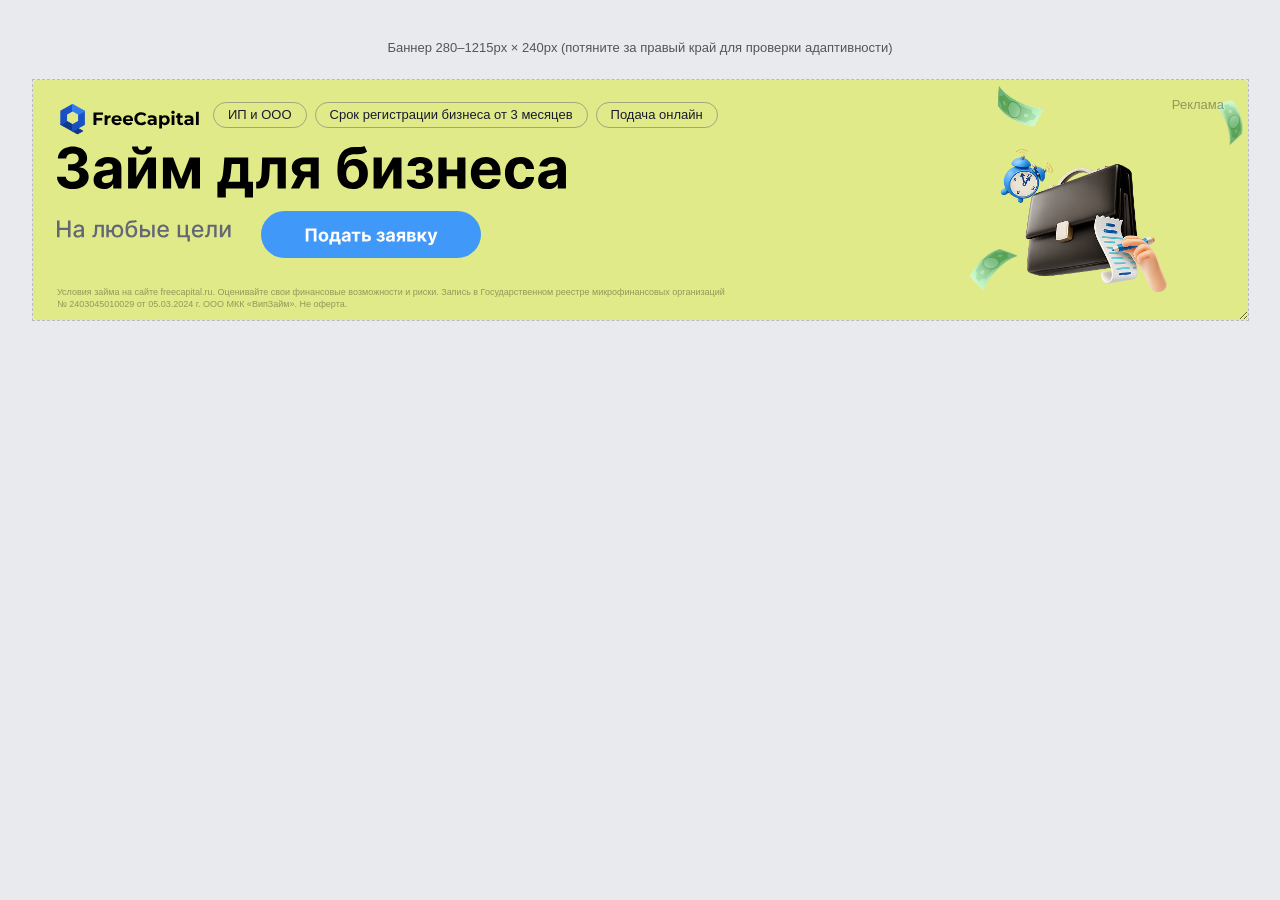
==== commit 064b465b: "Fix banner layout to match Figma specs for all 3 breakpoints Precise positioning from PDF reference:" ====
--- a/banners.html
+++ b/banners.html
@@ -10,7 +10,7 @@
     margin: 0;
     padding: 40px 20px;
     background: #e8eaed;
-    font-family: -apple-system, BlinkMacSystemFont, 'Segoe UI', Roboto, sans-serif;
+    font-family: -apple-system, BlinkMacSystemFont, 'SF Pro Display', 'Segoe UI', Roboto, sans-serif;
     display: flex;
     flex-direction: column;
     align-items: center;
@@ -26,17 +26,17 @@
     width: 100%;
     max-width: 1215px;
     resize: horizontal;
-    overflow: hidden;
+    overflow: auto;
     min-width: 280px;
     border: 1px dashed #bbb;
     container-type: inline-size;
   }
 
   /* === BANNER === */
-  .fc-banner {
+  .b {
     display: block;
     text-decoration: none;
-    color: inherit;
+    color: #1a1a2e;
     position: relative;
     width: 100%;
     height: 240px;
@@ -46,250 +46,298 @@
     box-sizing: border-box;
     cursor: pointer;
   }
-  .fc-banner * { box-sizing: border-box; }
-
-  /* --- Top row --- */
-  .fc-top {
+  .b * { box-sizing: border-box; margin: 0; padding: 0; }
+
+  /* --- Logo --- */
+  .b-logo {
     position: absolute;
     top: 20px;
     left: 24px;
-    right: 80px;
-    display: flex;
-    align-items: center;
-    gap: 12px;
-    z-index: 2;
-  }
-  .fc-logo {
-    flex-shrink: 0;
     height: 38px;
-  }
-  .fc-logo img { height: 38px; width: auto; display: block; }
-
-  .fc-tags {
+    z-index: 5;
+  }
+  .b-logo img { height: 100%; width: auto; display: block; }
+
+  /* --- "Реклама" --- */
+  .b-ad {
+    position: absolute;
+    top: 17px;
+    right: 24px;
+    font-size: 13px;
+    color: rgba(0,0,0,0.35);
+    z-index: 5;
+  }
+
+  /* --- Tags --- */
+  .b-tags {
+    position: absolute;
+    top: 22px;
+    left: 180px;
     display: flex;
     gap: 8px;
     flex-wrap: wrap;
-    align-items: center;
-  }
-  .fc-tags img {
-    height: 27px;
+    z-index: 5;
+    max-width: calc(100% - 280px);
+  }
+  .b-tag {
+    display: inline-block;
+    padding: 4px 14px;
+    border: 1px solid rgba(99,103,117,0.5);
+    border-radius: 13px;
+    font-size: 13px;
+    font-weight: 400;
+    color: #1a1a2e;
+    white-space: nowrap;
+    line-height: 1.2;
+  }
+  /* "Решение за 2 часа" — only visible at narrow */
+  .b-tag--решение { display: none; }
+
+  /* --- Headline --- */
+  .b-headline {
+    position: absolute;
+    top: 66px;
+    left: 24px;
+    z-index: 5;
+  }
+  .b-headline img { height: 52px; width: auto; display: block; }
+
+  /* --- Subtitle + CTA row --- */
+  .b-subtitle {
+    position: absolute;
+    top: 140px;
+    left: 24px;
+    z-index: 5;
+  }
+  .b-subtitle img { height: 22px; width: auto; display: block; }
+
+  .b-cta {
+    position: absolute;
+    top: 131px;
+    left: 228px;
+    z-index: 5;
+    transition: transform 0.15s ease;
+  }
+  .b-cta img { height: 47px; width: auto; display: block; }
+  .b:hover .b-cta { transform: scale(1.03); }
+
+  /* --- Disclaimer --- */
+  .b-disclaimer {
+    position: absolute;
+    bottom: 10px;
+    left: 24px;
+    z-index: 5;
+    font-size: 9px;
+    line-height: 1.35;
+    color: rgba(0,0,0,0.35);
+    max-width: 55%;
+  }
+
+  /* --- Illustration --- */
+  .b-bag {
+    position: absolute;
+    right: 50px;
+    bottom: 0;
+    height: 180px;
     width: auto;
-    display: block;
-  }
-
-  .fc-ad {
-    position: absolute;
-    top: 20px;
-    right: 24px;
-    font-size: 12px;
-    color: rgba(0,0,0,0.35);
+    z-index: 3;
+  }
+  .b-money {
+    position: absolute;
     z-index: 2;
   }
-
-  /* --- Headline --- */
-  .fc-headline {
-    position: absolute;
-    top: 72px;
-    left: 24px;
-    z-index: 2;
-  }
-  .fc-headline img {
-    height: 42px;
-    width: auto;
-    display: block;
-  }
-
-  /* --- CTA row --- */
-  .fc-cta-row {
-    position: absolute;
-    top: 130px;
-    left: 24px;
-    display: flex;
-    align-items: center;
-    gap: 20px;
-    z-index: 2;
-  }
-  .fc-subtitle img {
-    height: 19px;
-    width: auto;
-    display: block;
-  }
-  .fc-cta img {
-    height: 47px;
-    width: auto;
-    display: block;
-    transition: transform 0.15s ease;
-  }
-  .fc-banner:hover .fc-cta img {
-    transform: scale(1.03);
-  }
-
-  /* --- Disclaimer --- */
-  .fc-disclaimer {
-    position: absolute;
-    bottom: 12px;
-    left: 24px;
-    z-index: 2;
-    max-width: 60%;
-  }
-  .fc-disclaimer img {
-    width: 100%;
-    height: auto;
-    display: block;
-    max-height: 24px;
-  }
-
-  /* --- Illustration --- */
-  .fc-bag {
-    position: absolute;
-    right: 40px;
-    bottom: 0;
-    z-index: 1;
-    height: 200px;
-    width: auto;
-  }
-  .fc-money {
-    position: absolute;
-    z-index: 0;
-  }
-  .fc-money--1 {
-    right: 220px;
-    top: 10px;
-    width: 60px;
-    transform: rotate(-10deg);
-    animation: floatMoney 3s ease-in-out infinite;
-  }
-  .fc-money--2 {
-    right: 10px;
-    top: 30px;
-    width: 55px;
-    transform: rotate(15deg);
-    animation: floatMoney 3s 0.5s ease-in-out infinite;
-  }
-  .fc-money--3 {
-    right: 180px;
-    bottom: 20px;
+  .b-money--1 {
+    width: 56px;
+    right: 200px;
+    top: -5px;
+  }
+  .b-money--2 {
     width: 50px;
-    transform: rotate(5deg);
-    animation: floatMoney 3s 1s ease-in-out infinite;
-  }
-
-  /* === Container query responsive === */
+    right: -5px;
+    top: 15px;
+  }
+  .b-money--3 {
+    width: 48px;
+    right: 230px;
+    bottom: 30px;
+  }
+
+  /* =============================================
+     STATE 2: Medium (≤ 900cqw)
+     ============================================= */
   @container (max-width: 900px) {
-    .fc-bag { height: 170px; right: 20px; }
-    .fc-money--1 { right: 170px; width: 50px; }
-    .fc-money--2 { right: 0; width: 45px; }
-    .fc-money--3 { right: 140px; width: 42px; }
-  }
-
-  @container (max-width: 700px) {
-    .fc-headline img { height: 34px; }
-    .fc-headline { top: 68px; }
-    .fc-cta-row { top: 115px; gap: 14px; }
-    .fc-cta img { height: 40px; }
-    .fc-subtitle img { height: 16px; }
-    .fc-bag { height: 145px; right: 10px; }
-    .fc-money--1 { right: 130px; width: 42px; }
-    .fc-money--2 { width: 38px; }
-    .fc-money--3 { right: 110px; width: 36px; }
-    .fc-tags img:nth-child(3) { display: none; }
-    .fc-disclaimer { max-width: 55%; }
-  }
-
-  @container (max-width: 520px) {
-    .fc-top { gap: 8px; right: 60px; }
-    .fc-logo img { height: 30px; }
-    .fc-tags { display: none; }
-    .fc-ad { font-size: 11px; }
-    .fc-headline { top: 60px; left: 18px; }
-    .fc-headline img { height: 28px; }
-    .fc-cta-row { top: 100px; left: 18px; gap: 12px; flex-direction: column; align-items: flex-start; }
-    .fc-subtitle img { height: 14px; }
-    .fc-cta img { height: 36px; }
-    .fc-bag { height: 120px; right: 5px; }
-    .fc-money--1 { right: 100px; width: 34px; top: 20px; }
-    .fc-money--2 { width: 30px; top: 40px; }
-    .fc-money--3 { display: none; }
-    .fc-disclaimer { left: 18px; max-width: 50%; }
-    .fc-disclaimer img { max-height: 20px; }
-  }
-
-  @container (max-width: 360px) {
-    .fc-headline img { height: 24px; }
-    .fc-cta-row { top: 92px; }
-    .fc-cta img { height: 32px; }
-    .fc-bag { height: 100px; right: 0; }
-    .fc-money--1 { display: none; }
-    .fc-disclaimer { max-width: 48%; }
-    .fc-disclaimer img { max-height: 18px; }
+    .b-logo { top: 18px; left: 20px; height: 34px; }
+    .b-tags { left: 155px; top: 22px; max-width: calc(100% - 240px); }
+    .b-tag { font-size: 12px; padding: 3px 12px; }
+    .b-headline { top: 64px; left: 20px; }
+    .b-headline img { height: 46px; }
+    .b-subtitle { top: 130px; left: 20px; }
+    .b-cta { top: 122px; left: 200px; }
+    .b-cta img { height: 42px; }
+    .b-disclaimer { left: 20px; max-width: 58%; }
+    .b-bag { height: 155px; right: 25px; }
+    .b-money--1 { width: 46px; right: 150px; }
+    .b-money--2 { width: 40px; right: -5px; }
+    .b-money--3 { width: 38px; right: 170px; }
+    .b-ad { right: 20px; }
+  }
+
+  /* =============================================
+     STATE 2b: (≤ 736cqw — exact medium breakpoint)
+     ============================================= */
+  @container (max-width: 736px) {
+    .b-logo { top: 16px; left: 20px; height: 32px; }
+    .b-tags { left: 145px; top: 20px; max-width: calc(100% - 230px); gap: 6px; }
+    .b-tag { font-size: 11px; padding: 3px 10px; }
+    .b-headline { top: 60px; left: 16px; }
+    .b-headline img { height: 42px; }
+    .b-subtitle { top: 120px; left: 16px; }
+    .b-subtitle img { height: 18px; }
+    .b-cta { top: 114px; left: 180px; }
+    .b-cta img { height: 38px; }
+    .b-disclaimer { left: 16px; font-size: 8px; max-width: 55%; bottom: 8px; }
+    .b-bag { height: 135px; right: 15px; }
+    .b-money--1 { width: 40px; right: 120px; top: -3px; }
+    .b-money--2 { width: 34px; }
+    .b-money--3 { width: 32px; right: 140px; }
+    .b-ad { font-size: 12px; right: 16px; top: 14px; }
+  }
+
+  /* =============================================
+     STATE 3: Narrow (≤ 400cqw)
+     ============================================= */
+  @container (max-width: 400px) {
+    .b-logo { top: 10px; left: 14px; height: 26px; }
+    .b-ad { top: 10px; right: 12px; font-size: 10px; }
+
+    .b-tags {
+      position: absolute;
+      top: 42px;
+      left: 14px;
+      max-width: 80%;
+      gap: 3px 4px;
+      flex-wrap: wrap;
+    }
+    .b-tag {
+      font-size: 7px;
+      padding: 1px 5px;
+      border-radius: 7px;
+      line-height: 1.3;
+    }
+    .b-tag--онлайн { display: none; }
+    .b-tag--решение { display: inline-block; }
+
+    .b-headline { top: 90px; left: 10px; }
+    .b-headline img { height: 28px; }
+
+    .b-subtitle { top: 123px; left: 10px; }
+    .b-subtitle img { height: 14px; }
+
+    .b-cta { top: 144px; left: 18px; }
+    .b-cta img { height: 32px; }
+
+    .b-disclaimer {
+      left: 10px;
+      right: 10px;
+      max-width: 60%;
+      font-size: 6.5px;
+      bottom: 4px;
+      line-height: 1.3;
+    }
+
+    .b-bag { height: 90px; right: -5px; bottom: 30px; }
+    .b-money--1 { width: 28px; right: 70px; top: 2px; }
+    .b-money--2 { width: 22px; right: -3px; top: 25px; }
+    .b-money--3 { display: none; }
+  }
+
+  /* =============================================
+     STATE 3b: Very narrow (≤ 310cqw)
+     ============================================= */
+  @container (max-width: 310px) {
+    .b-logo { height: 24px; }
+    .b-tags { top: 38px; gap: 2px; }
+    .b-tag { font-size: 7px; padding: 2px 6px; }
+    .b-headline { top: 82px; }
+    .b-headline img { height: 25px; }
+    .b-subtitle { top: 112px; }
+    .b-cta { top: 132px; }
+    .b-cta img { height: 28px; }
+    .b-bag { height: 75px; bottom: 28px; }
+    .b-money--1 { width: 22px; right: 55px; }
+    .b-money--2 { width: 18px; }
+    .b-disclaimer { font-size: 6px; }
   }
 
   /* === Animations === */
-  .fc-top { animation: fadeIn 0.4s ease both; }
-  .fc-headline { animation: fadeIn 0.4s 0.15s ease both; }
-  .fc-cta-row { animation: fadeIn 0.4s 0.25s ease both; }
-  .fc-bag { animation: slideIn 0.5s 0.2s ease both; }
-  .fc-money { animation: slideIn 0.5s 0.1s ease both; }
+  .b-logo { animation: fadeIn 0.4s ease both; }
+  .b-tags { animation: fadeIn 0.4s 0.1s ease both; }
+  .b-headline { animation: fadeIn 0.4s 0.15s ease both; }
+  .b-subtitle { animation: fadeIn 0.4s 0.2s ease both; }
+  .b-cta { animation: fadeIn 0.4s 0.25s ease both; }
+  .b-bag { animation: slideIn 0.5s 0.2s ease both; }
+  .b-money { opacity: 0; animation: slideIn 0.4s 0.15s ease forwards; }
 
   @keyframes fadeIn {
-    from { opacity: 0; transform: translateY(-8px); }
+    from { opacity: 0; transform: translateY(-6px); }
     to { opacity: 1; transform: translateY(0); }
   }
   @keyframes slideIn {
-    from { opacity: 0; transform: translateX(20px); }
+    from { opacity: 0; transform: translateX(15px); }
     to { opacity: 1; transform: translateX(0); }
-  }
-  @keyframes floatMoney {
-    0%, 100% { transform: translateY(0) rotate(var(--rot, 0deg)); }
-    50% { transform: translateY(-6px) rotate(var(--rot, 0deg)); }
   }
 </style>
 </head>
 <body>
 
-<p class="preview-label">Резиновый баннер 280–1215px &times; 240px (потяните за правый край)</p>
+<p class="preview-label">Баннер 280–1215px &times; 240px (потяните за правый край для проверки адаптивности)</p>
 
 <div class="preview-wrap">
-<a href="https://freecapital.ru" target="_blank" class="fc-banner">
-
-  <!-- Top: logo + tags -->
-  <div class="fc-top">
-    <div class="fc-logo">
-      <img src="assets/banner/logo.svg" alt="FreeCapital">
-    </div>
-    <div class="fc-tags">
-      <img src="assets/banner/tag-ip.svg" alt="ИП и ООО">
-      <img src="assets/banner/tag-srok.svg" alt="Срок регистрации бизнеса от 3 месяцев">
-      <img src="assets/banner/tag-online.svg" alt="Подача онлайн">
-    </div>
-  </div>
-  <span class="fc-ad">Реклама</span>
+<a href="https://freecapital.ru" target="_blank" class="b">
+
+  <!-- Logo -->
+  <div class="b-logo">
+    <img src="assets/banner/logo.svg" alt="FreeCapital">
+  </div>
+
+  <!-- "Реклама" -->
+  <span class="b-ad">Реклама</span>
+
+  <!-- Tags -->
+  <div class="b-tags">
+    <span class="b-tag">ИП и ООО</span>
+    <span class="b-tag">Срок регистрации бизнеса от 3 месяцев</span>
+    <span class="b-tag b-tag--онлайн">Подача онлайн</span>
+    <span class="b-tag b-tag--решение">Решение за 2 часа</span>
+  </div>
 
   <!-- Headline -->
-  <div class="fc-headline">
+  <div class="b-headline">
     <img src="assets/banner/headline.svg" alt="Займ для бизнеса">
   </div>
 
-  <!-- CTA row -->
-  <div class="fc-cta-row">
-    <div class="fc-subtitle">
-      <img src="assets/banner/subtitle.svg" alt="На любые цели">
-    </div>
-    <div class="fc-cta">
-      <img src="assets/banner/btn_48_blue.svg" alt="Подать заявку">
-    </div>
+  <!-- Subtitle -->
+  <div class="b-subtitle">
+    <img src="assets/banner/subtitle.svg" alt="На любые цели">
+  </div>
+
+  <!-- CTA -->
+  <div class="b-cta">
+    <img src="assets/banner/btn_48_blue.svg" alt="Подать заявку">
   </div>
 
   <!-- Disclaimer -->
-  <div class="fc-disclaimer">
-    <img src="assets/banner/disclaimer.svg" alt="Условия займа на сайте freecapital.ru">
+  <div class="b-disclaimer">
+    Условия займа на сайте freecapital.ru. Оценивайте свои финансовые возможности и&nbsp;риски.
+    Запись в&nbsp;Государственном реестре микрофинансовых организаций №&nbsp;2403045010029
+    от&nbsp;05.03.2024&nbsp;г. ООО МКК &laquo;ВипЗайм&raquo;. Не&nbsp;оферта.
   </div>
 
   <!-- Illustration -->
-  <img class="fc-money fc-money--1" src="assets/banner/money1.png" alt="">
-  <img class="fc-money fc-money--2" src="assets/banner/money2.png" alt="">
-  <img class="fc-money fc-money--3" src="assets/banner/money3.png" alt="">
-  <img class="fc-bag" src="assets/banner/bag.png" alt="">
+  <img class="b-money b-money--1" src="assets/banner/money1.png" alt="">
+  <img class="b-money b-money--2" src="assets/banner/money2.png" alt="">
+  <img class="b-money b-money--3" src="assets/banner/money3.png" alt="">
+  <img class="b-bag" src="assets/banner/bag.png" alt="">
 
 </a>
 </div>
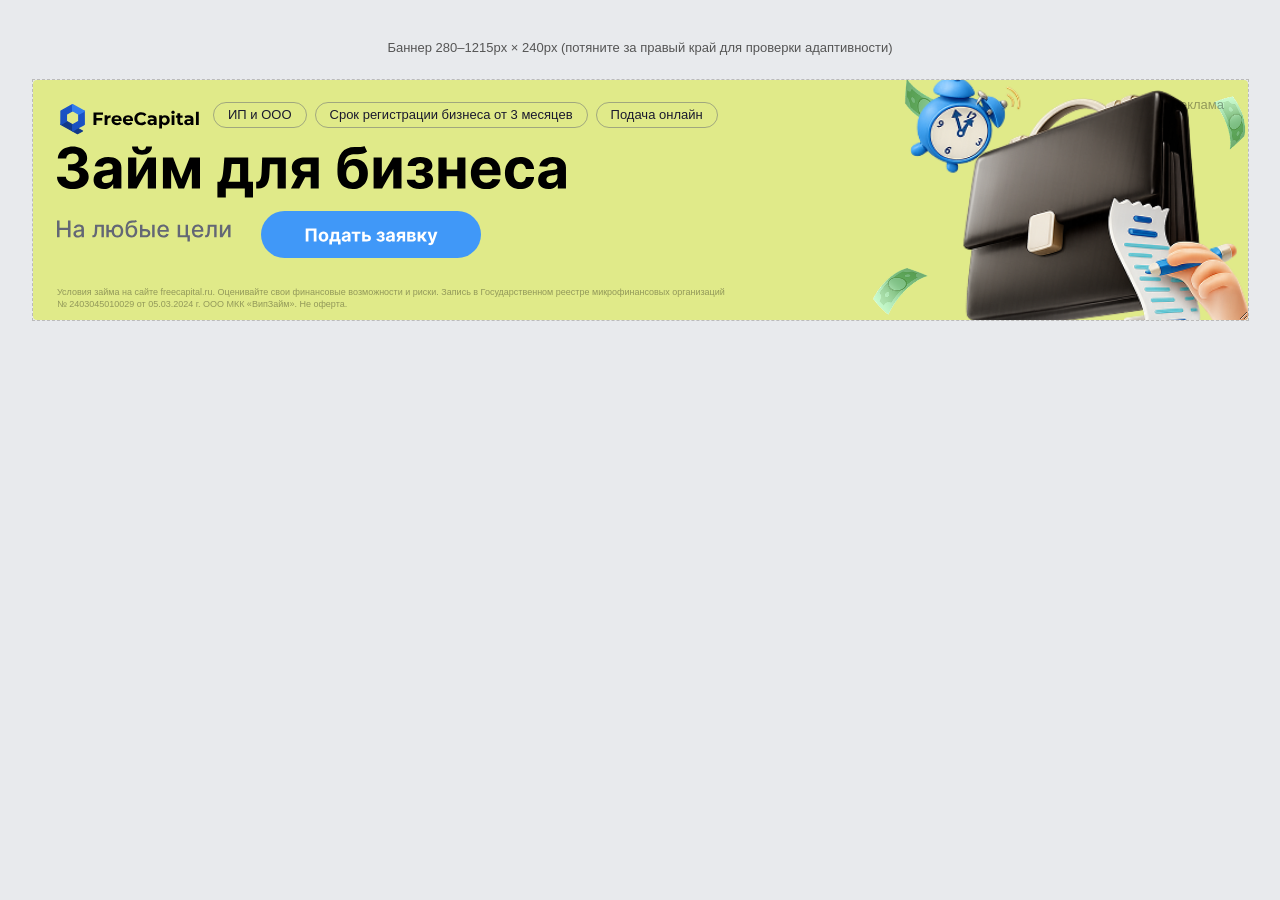
==== commit a3afaaaa: "Scale up banner illustration to match Figma design Briefcase, clock, money and lightning are now sig" ====
--- a/banners.html
+++ b/banners.html
@@ -136,9 +136,9 @@
   /* --- Illustration --- */
   .b-bag {
     position: absolute;
-    right: 50px;
-    bottom: 0;
-    height: 180px;
+    right: -80px;
+    top: -40px;
+    height: 380px;
     width: auto;
     z-index: 3;
   }
@@ -147,19 +147,19 @@
     z-index: 2;
   }
   .b-money--1 {
-    width: 56px;
-    right: 200px;
-    top: -5px;
+    width: 70px;
+    right: 280px;
+    top: -15px;
   }
   .b-money--2 {
-    width: 50px;
-    right: -5px;
-    top: 15px;
+    width: 60px;
+    right: -10px;
+    top: 10px;
   }
   .b-money--3 {
-    width: 48px;
-    right: 230px;
-    bottom: 30px;
+    width: 55px;
+    right: 320px;
+    bottom: 5px;
   }
 
   /* =============================================
@@ -175,10 +175,10 @@
     .b-cta { top: 122px; left: 200px; }
     .b-cta img { height: 42px; }
     .b-disclaimer { left: 20px; max-width: 58%; }
-    .b-bag { height: 155px; right: 25px; }
-    .b-money--1 { width: 46px; right: 150px; }
-    .b-money--2 { width: 40px; right: -5px; }
-    .b-money--3 { width: 38px; right: 170px; }
+    .b-bag { height: 320px; right: -60px; top: -30px; }
+    .b-money--1 { width: 55px; right: 210px; top: -10px; }
+    .b-money--2 { width: 48px; right: -8px; }
+    .b-money--3 { width: 44px; right: 240px; }
     .b-ad { right: 20px; }
   }
 
@@ -196,10 +196,10 @@
     .b-cta { top: 114px; left: 180px; }
     .b-cta img { height: 38px; }
     .b-disclaimer { left: 16px; font-size: 8px; max-width: 55%; bottom: 8px; }
-    .b-bag { height: 135px; right: 15px; }
-    .b-money--1 { width: 40px; right: 120px; top: -3px; }
-    .b-money--2 { width: 34px; }
-    .b-money--3 { width: 32px; right: 140px; }
+    .b-bag { height: 280px; right: -50px; top: -20px; }
+    .b-money--1 { width: 45px; right: 170px; top: -5px; }
+    .b-money--2 { width: 38px; right: -5px; }
+    .b-money--3 { width: 34px; right: 190px; }
     .b-ad { font-size: 12px; right: 16px; top: 14px; }
   }
 
@@ -245,9 +245,9 @@
       line-height: 1.3;
     }
 
-    .b-bag { height: 90px; right: -5px; bottom: 30px; }
-    .b-money--1 { width: 28px; right: 70px; top: 2px; }
-    .b-money--2 { width: 22px; right: -3px; top: 25px; }
+    .b-bag { height: 180px; right: -40px; top: 20px; }
+    .b-money--1 { width: 30px; right: 100px; top: 0; }
+    .b-money--2 { width: 24px; right: -5px; top: 15px; }
     .b-money--3 { display: none; }
   }
 
@@ -263,7 +263,7 @@
     .b-subtitle { top: 112px; }
     .b-cta { top: 132px; }
     .b-cta img { height: 28px; }
-    .b-bag { height: 75px; bottom: 28px; }
+    .b-bag { height: 150px; right: -35px; top: 30px; }
     .b-money--1 { width: 22px; right: 55px; }
     .b-money--2 { width: 18px; }
     .b-disclaimer { font-size: 6px; }
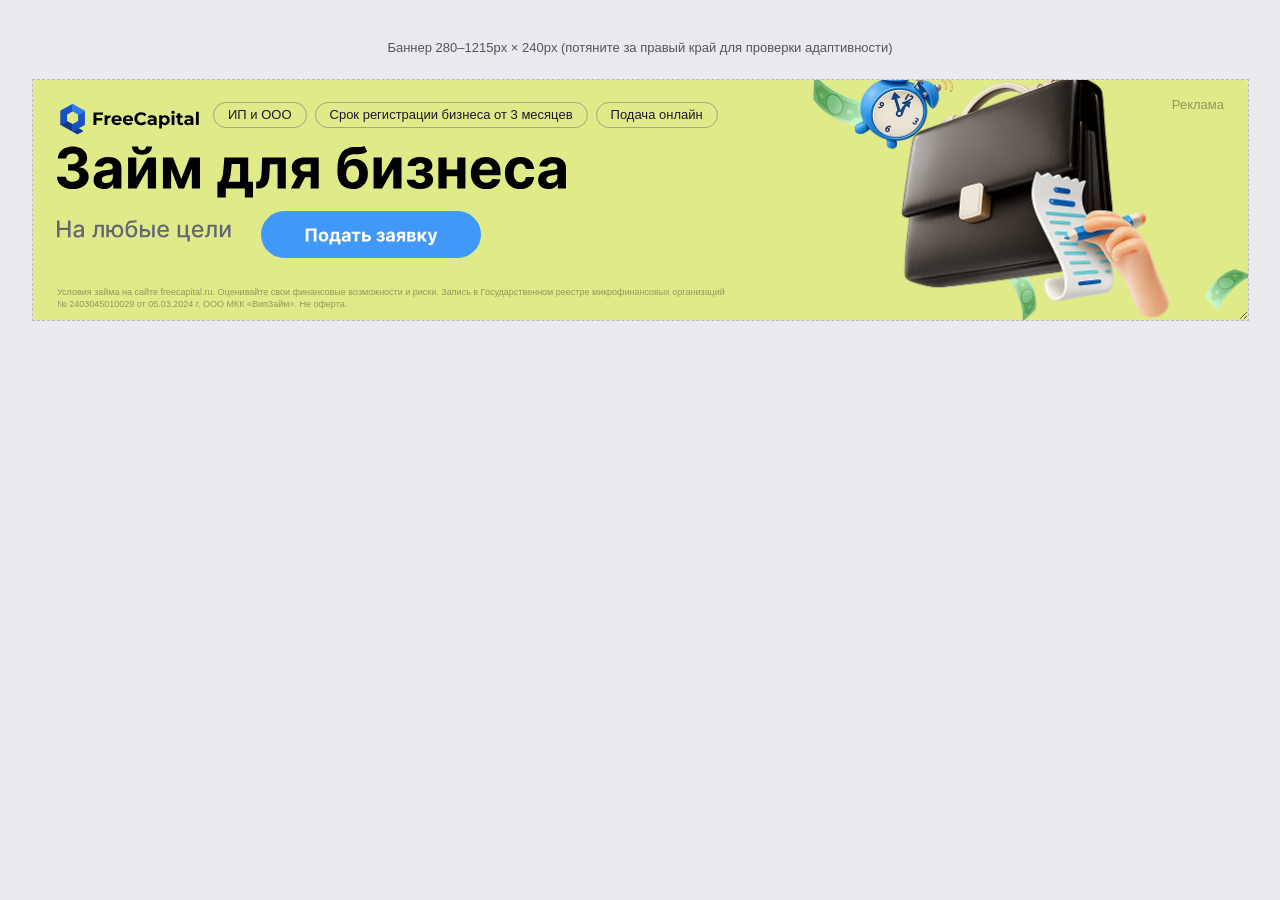
==== commit 7740f876: "Pixel-perfect illustration positioning across all banner breakpoints Matched bag/money sizes and pos" ====
--- a/banners.html
+++ b/banners.html
@@ -136,9 +136,9 @@
   /* --- Illustration --- */
   .b-bag {
     position: absolute;
-    right: -80px;
-    top: -40px;
-    height: 380px;
+    right: 20px;
+    top: -50px;
+    height: 340px;
     width: auto;
     z-index: 3;
   }
@@ -147,19 +147,19 @@
     z-index: 2;
   }
   .b-money--1 {
-    width: 70px;
-    right: 280px;
-    top: -15px;
+    width: 72px;
+    right: 370px;
+    top: -20px;
   }
   .b-money--2 {
-    width: 60px;
-    right: -10px;
-    top: 10px;
+    width: 55px;
+    right: 200px;
+    bottom: -5px;
   }
   .b-money--3 {
-    width: 55px;
-    right: 320px;
-    bottom: 5px;
+    width: 48px;
+    right: -5px;
+    bottom: 10px;
   }
 
   /* =============================================
@@ -175,10 +175,10 @@
     .b-cta { top: 122px; left: 200px; }
     .b-cta img { height: 42px; }
     .b-disclaimer { left: 20px; max-width: 58%; }
-    .b-bag { height: 320px; right: -60px; top: -30px; }
-    .b-money--1 { width: 55px; right: 210px; top: -10px; }
-    .b-money--2 { width: 48px; right: -8px; }
-    .b-money--3 { width: 44px; right: 240px; }
+    .b-bag { height: 280px; right: 10px; top: -40px; }
+    .b-money--1 { width: 50px; right: 270px; top: -15px; }
+    .b-money--2 { width: 40px; right: 130px; bottom: -5px; }
+    .b-money--3 { width: 35px; right: -5px; bottom: 15px; }
     .b-ad { right: 20px; }
   }
 
@@ -196,10 +196,10 @@
     .b-cta { top: 114px; left: 180px; }
     .b-cta img { height: 38px; }
     .b-disclaimer { left: 16px; font-size: 8px; max-width: 55%; bottom: 8px; }
-    .b-bag { height: 280px; right: -50px; top: -20px; }
-    .b-money--1 { width: 45px; right: 170px; top: -5px; }
-    .b-money--2 { width: 38px; right: -5px; }
-    .b-money--3 { width: 34px; right: 190px; }
+    .b-bag { height: 280px; right: -25px; top: -35px; }
+    .b-money--1 { width: 48px; right: 260px; top: -15px; }
+    .b-money--2 { width: 36px; right: 120px; bottom: -5px; }
+    .b-money--3 { width: 30px; right: -5px; bottom: 15px; }
     .b-ad { font-size: 12px; right: 16px; top: 14px; }
   }
 
@@ -245,9 +245,9 @@
       line-height: 1.3;
     }
 
-    .b-bag { height: 180px; right: -40px; top: 20px; }
-    .b-money--1 { width: 30px; right: 100px; top: 0; }
-    .b-money--2 { width: 24px; right: -5px; top: 15px; }
+    .b-bag { height: 160px; right: -35px; top: 55px; }
+    .b-money--1 { width: 28px; right: 130px; top: -5px; }
+    .b-money--2 { width: 22px; right: -8px; top: 0; }
     .b-money--3 { display: none; }
   }
 
@@ -263,8 +263,8 @@
     .b-subtitle { top: 112px; }
     .b-cta { top: 132px; }
     .b-cta img { height: 28px; }
-    .b-bag { height: 150px; right: -35px; top: 30px; }
-    .b-money--1 { width: 22px; right: 55px; }
+    .b-bag { height: 140px; right: -30px; top: 65px; }
+    .b-money--1 { width: 24px; right: 65px; }
     .b-money--2 { width: 18px; }
     .b-disclaimer { font-size: 6px; }
   }
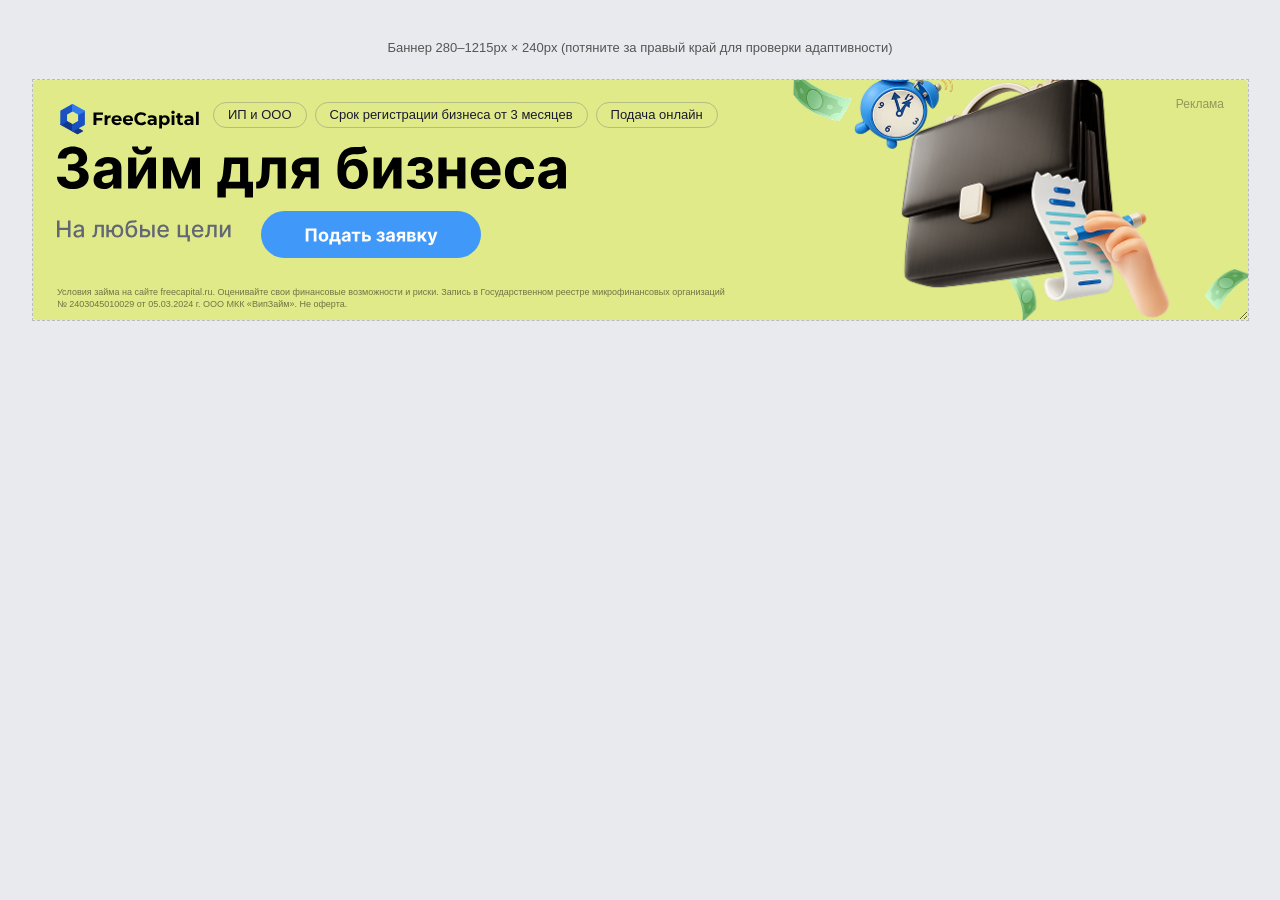
==== commit 7edd1294: "Design review polish: accessibility, pixel-perfect, responsive - Fix disclaimer contrast (rgba 0.35→" ====
--- a/banners.html
+++ b/banners.html
@@ -45,7 +45,9 @@
     overflow: hidden;
     box-sizing: border-box;
     cursor: pointer;
-  }
+    transition: box-shadow 0.2s ease;
+  }
+  .b:hover { box-shadow: 0 2px 12px rgba(0,0,0,0.08); }
   .b * { box-sizing: border-box; margin: 0; padding: 0; }
 
   /* --- Logo --- */
@@ -63,7 +65,7 @@
     position: absolute;
     top: 17px;
     right: 24px;
-    font-size: 13px;
+    font-size: 12px;
     color: rgba(0,0,0,0.35);
     z-index: 5;
   }
@@ -82,7 +84,7 @@
   .b-tag {
     display: inline-block;
     padding: 4px 14px;
-    border: 1px solid rgba(99,103,117,0.5);
+    border: 1px solid rgba(99,103,117,0.35);
     border-radius: 13px;
     font-size: 13px;
     font-weight: 400;
@@ -120,6 +122,7 @@
   }
   .b-cta img { height: 47px; width: auto; display: block; }
   .b:hover .b-cta { transform: scale(1.03); }
+  .b:focus-visible { outline: 2px solid #1a1a2e; outline-offset: 2px; }
 
   /* --- Disclaimer --- */
   .b-disclaimer {
@@ -129,7 +132,7 @@
     z-index: 5;
     font-size: 9px;
     line-height: 1.35;
-    color: rgba(0,0,0,0.35);
+    color: rgba(0,0,0,0.50);
     max-width: 55%;
   }
 
@@ -148,8 +151,8 @@
   }
   .b-money--1 {
     width: 72px;
-    right: 370px;
-    top: -20px;
+    right: 390px;
+    top: -25px;
   }
   .b-money--2 {
     width: 55px;
@@ -187,7 +190,7 @@
      ============================================= */
   @container (max-width: 736px) {
     .b-logo { top: 16px; left: 20px; height: 32px; }
-    .b-tags { left: 145px; top: 20px; max-width: calc(100% - 230px); gap: 6px; }
+    .b-tags { left: 145px; top: 20px; max-width: calc(100% - 290px); gap: 6px; }
     .b-tag { font-size: 11px; padding: 3px 10px; }
     .b-headline { top: 60px; left: 16px; }
     .b-headline img { height: 42px; }
@@ -196,11 +199,30 @@
     .b-cta { top: 114px; left: 180px; }
     .b-cta img { height: 38px; }
     .b-disclaimer { left: 16px; font-size: 8px; max-width: 55%; bottom: 8px; }
-    .b-bag { height: 280px; right: -25px; top: -35px; }
-    .b-money--1 { width: 48px; right: 260px; top: -15px; }
+    .b-bag { height: 280px; right: -15px; top: -35px; }
+    .b-money--1 { width: 55px; right: 270px; top: -15px; }
     .b-money--2 { width: 36px; right: 120px; bottom: -5px; }
     .b-money--3 { width: 30px; right: -5px; bottom: 15px; }
     .b-ad { font-size: 12px; right: 16px; top: 14px; }
+  }
+
+  /* =============================================
+     STATE 2c: Transition (≤ 580cqw)
+     ============================================= */
+  @container (max-width: 580px) {
+    .b-logo { height: 30px; }
+    .b-tag--онлайн { display: none; }
+    .b-tag { font-size: 10px; padding: 2px 8px; }
+    .b-headline { top: 56px; }
+    .b-headline img { height: 36px; }
+    .b-subtitle { top: 108px; }
+    .b-subtitle img { height: 16px; }
+    .b-cta { top: 104px; left: 160px; }
+    .b-cta img { height: 34px; }
+    .b-bag { height: 200px; right: -60px; top: 10px; }
+    .b-money--1 { width: 32px; right: 160px; top: -10px; }
+    .b-money--2 { width: 24px; right: 20px; }
+    .b-money--3 { width: 20px; right: -10px; }
   }
 
   /* =============================================
@@ -245,8 +267,8 @@
       line-height: 1.3;
     }
 
-    .b-bag { height: 160px; right: -35px; top: 55px; }
-    .b-money--1 { width: 28px; right: 130px; top: -5px; }
+    .b-bag { height: 160px; right: -40px; top: 65px; }
+    .b-money--1 { width: 28px; right: 90px; top: -8px; }
     .b-money--2 { width: 22px; right: -8px; top: 0; }
     .b-money--3 { display: none; }
   }
@@ -276,7 +298,7 @@
   .b-subtitle { animation: fadeIn 0.4s 0.2s ease both; }
   .b-cta { animation: fadeIn 0.4s 0.25s ease both; }
   .b-bag { animation: slideIn 0.5s 0.2s ease both; }
-  .b-money { opacity: 0; animation: slideIn 0.4s 0.15s ease forwards; }
+  .b-money { opacity: 0; animation: slideIn 0.4s 0.15s ease both; }
 
   @keyframes fadeIn {
     from { opacity: 0; transform: translateY(-6px); }
@@ -293,7 +315,7 @@
 <p class="preview-label">Баннер 280–1215px &times; 240px (потяните за правый край для проверки адаптивности)</p>
 
 <div class="preview-wrap">
-<a href="https://freecapital.ru" target="_blank" class="b">
+<a href="https://freecapital.ru" target="_blank" rel="noopener noreferrer" class="b">
 
   <!-- Logo -->
   <div class="b-logo">
